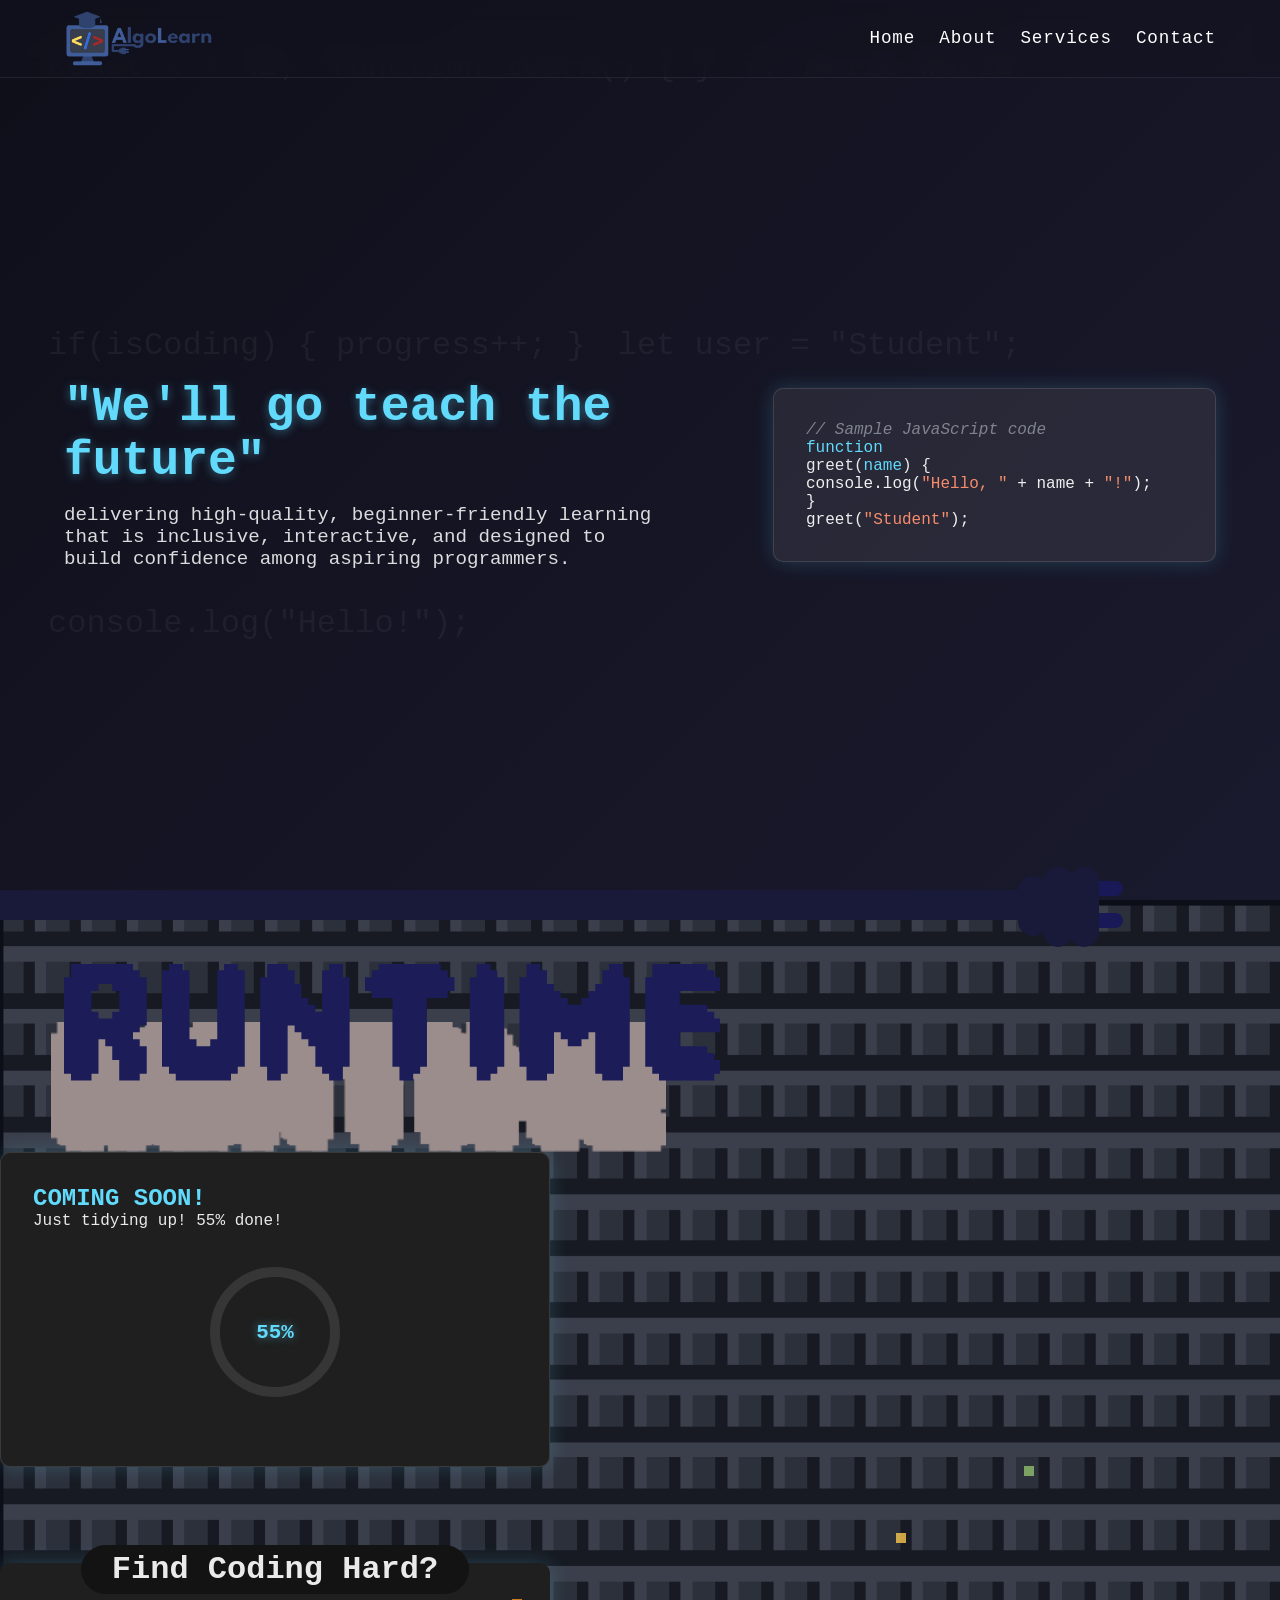
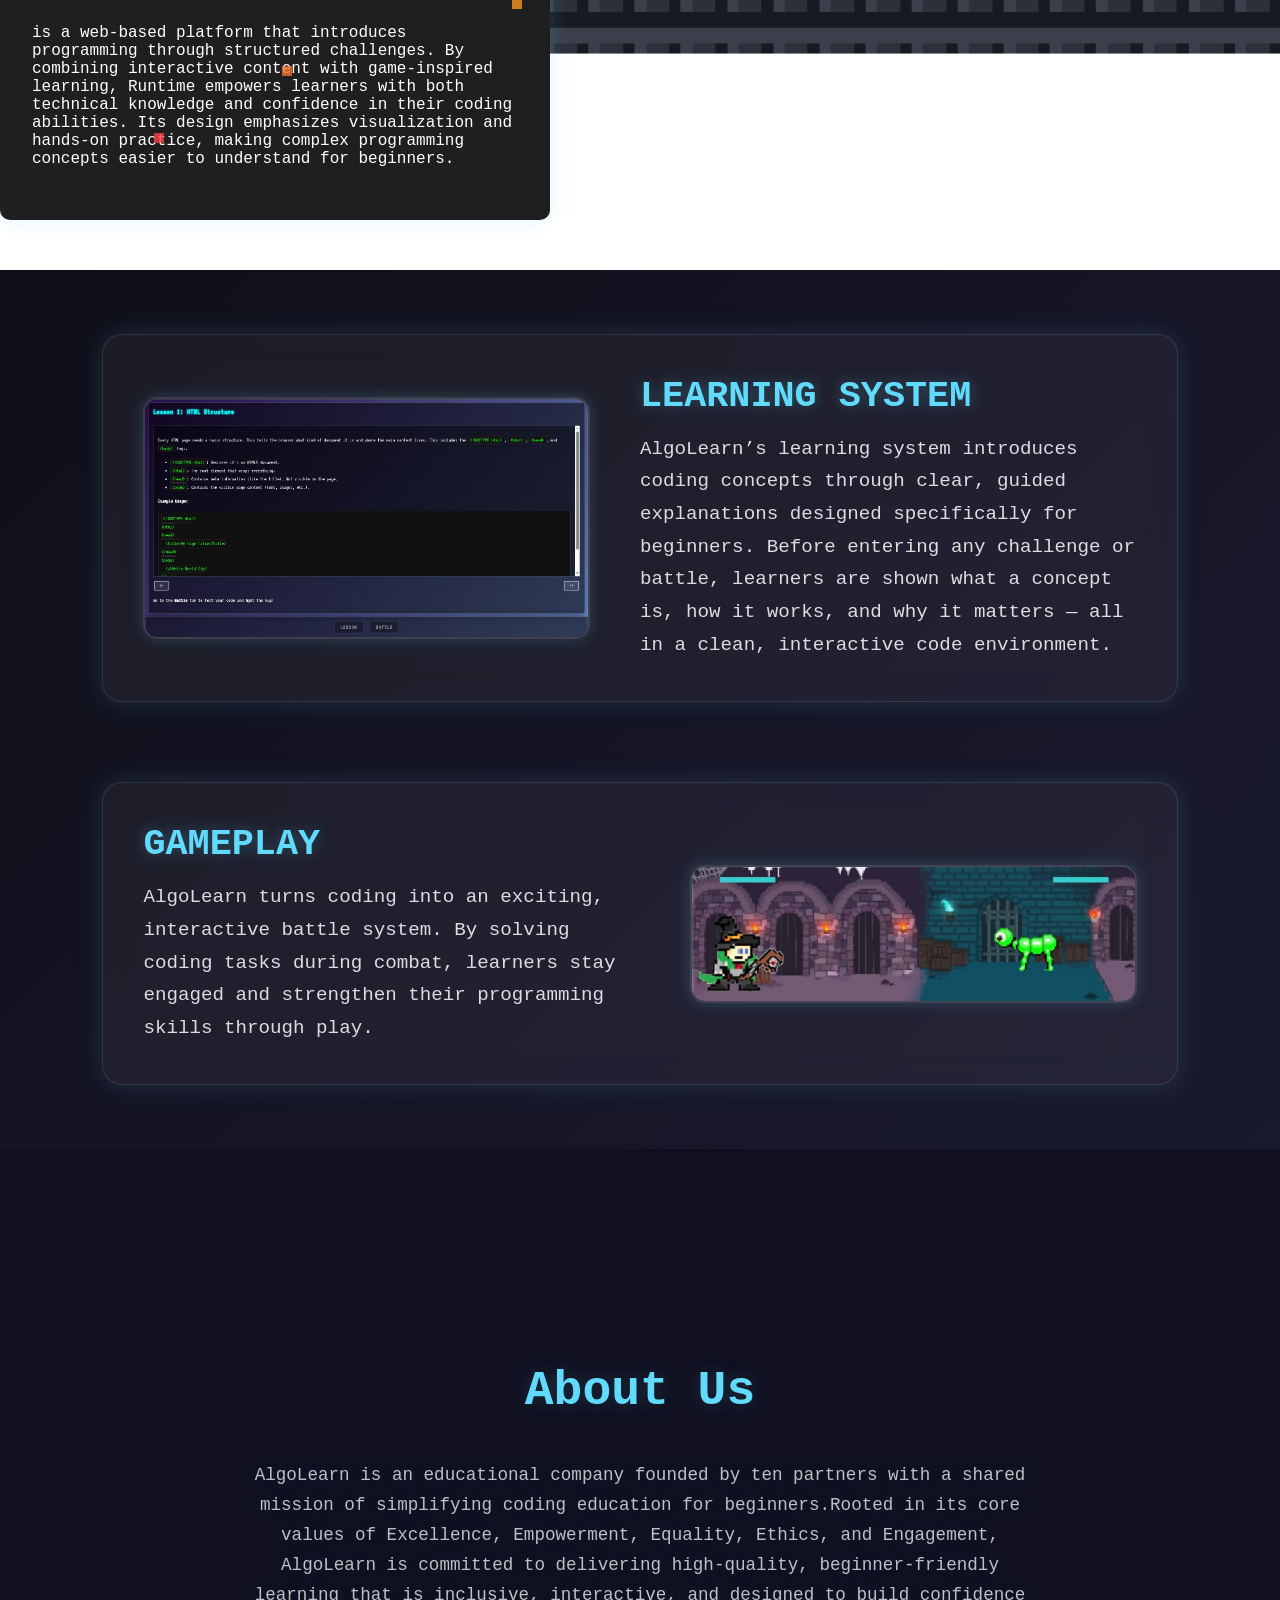
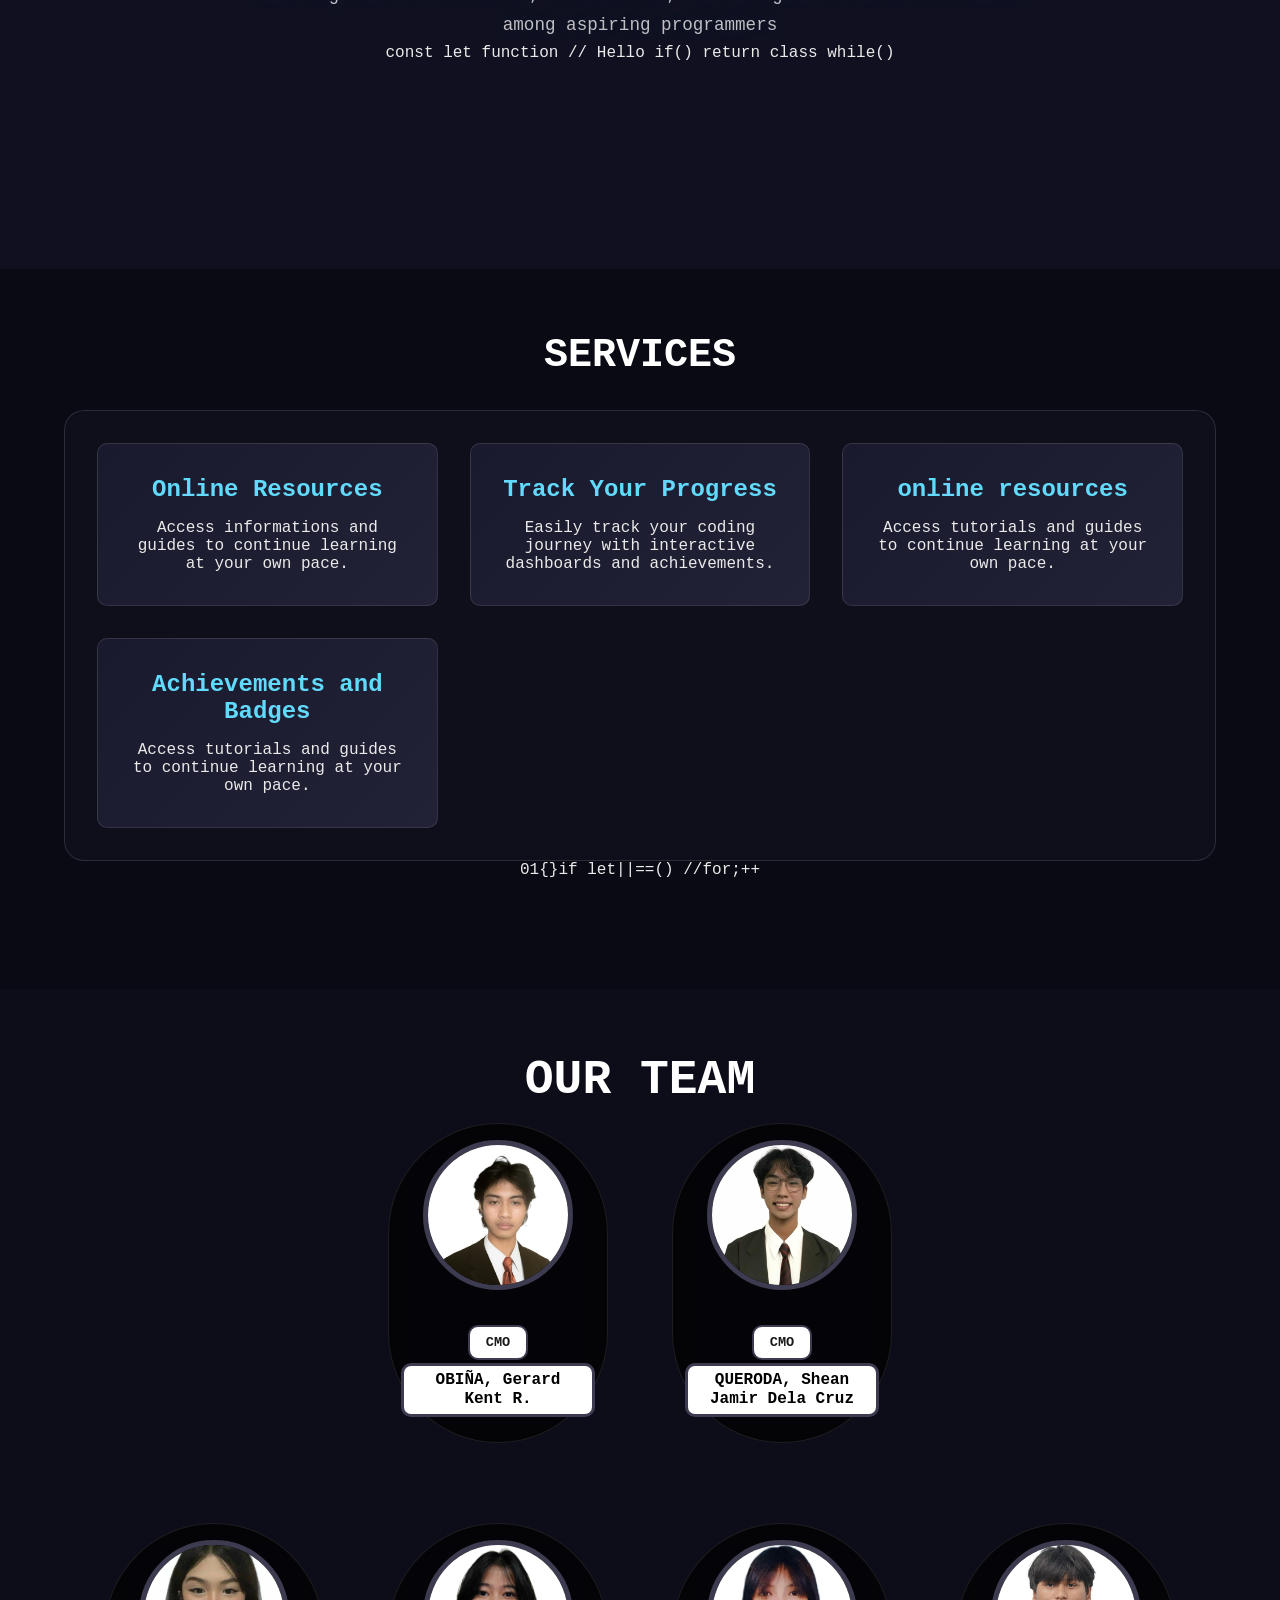
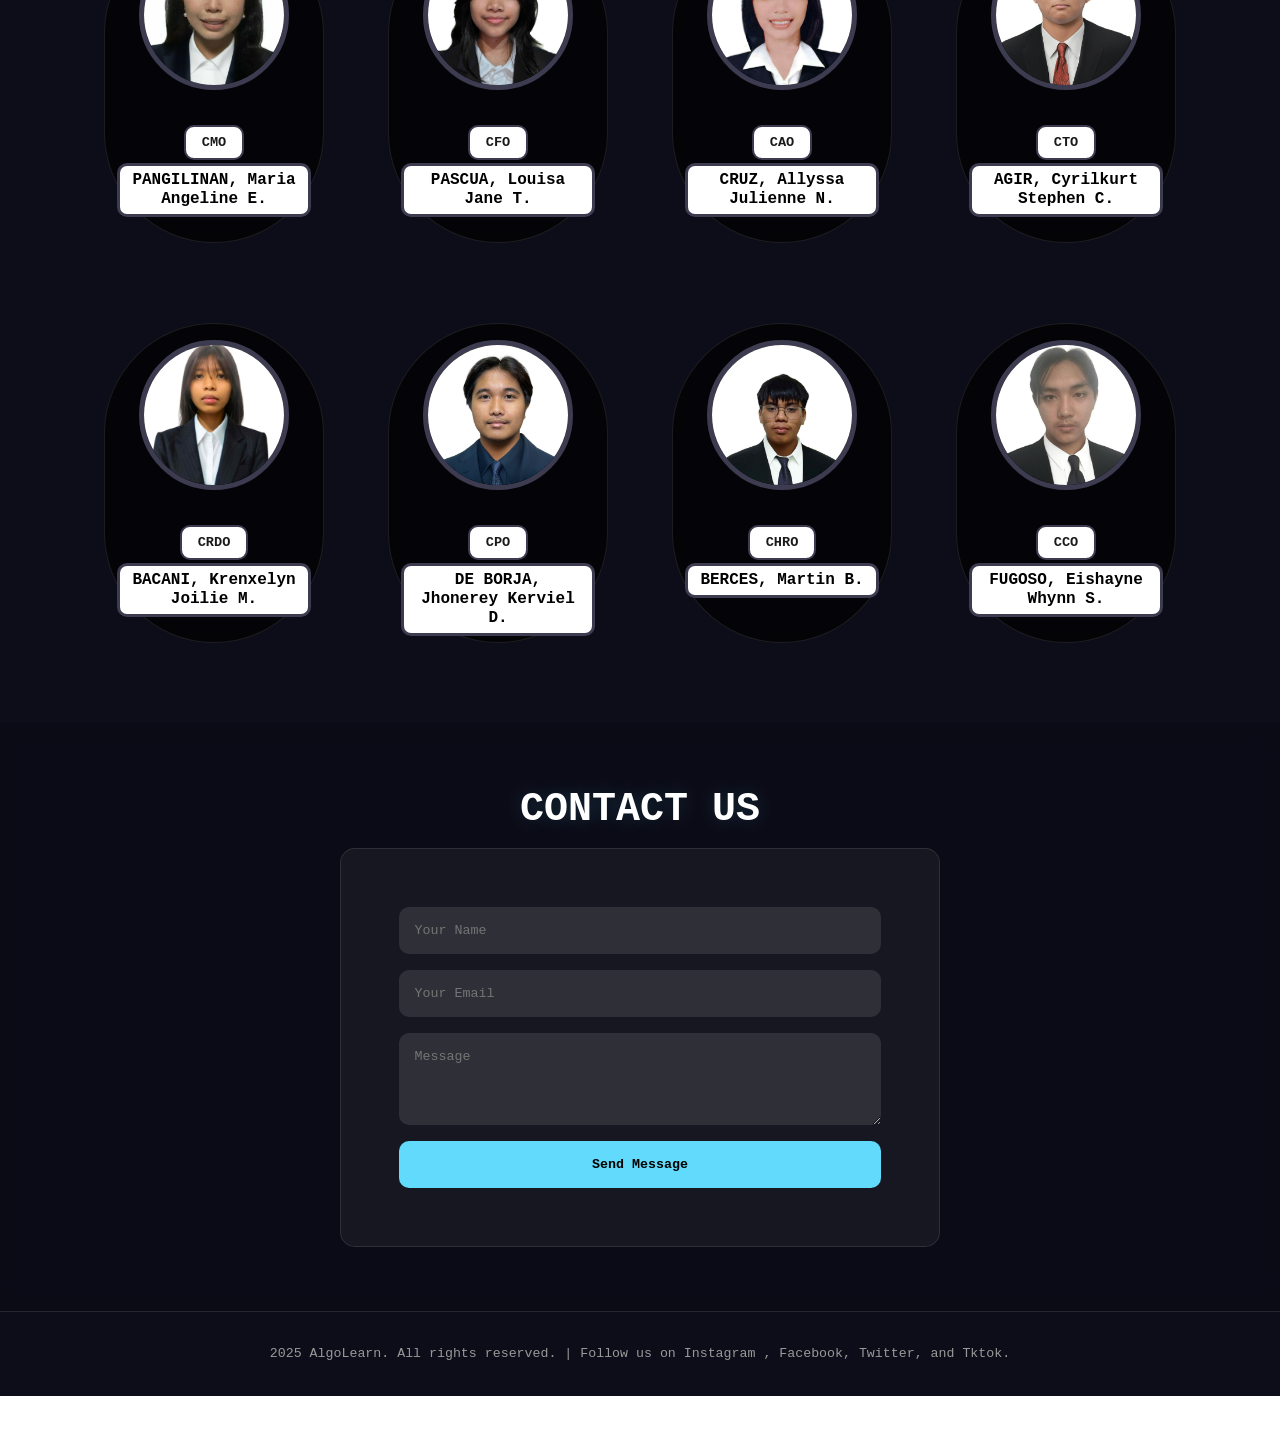
==== index.html @ 1d172016 "Rename Company.html to index.html" ====
<!DOCTYPE html>
<html lang="en">
<head>
    <meta name="viewport" content="width=device-width, initial-scale=1.0">
    <link rel="Stylesheet" href="Company.css">
    <title>Document</title>

    <style>
      
    </style>
</head>
<body>
    <!--TOP--->
<nav class="topprime">
    <img src="logo.jpg">
    <div class="nav-links">
        <a href="#home" class="btn">Home</a>
        <a href="#about" class="btn">About</a>
        <a href="#services" class="btn">Services</a>
        <a href="#contact" class="btn">Contact</a>
    </div>
</nav>


    <!--PRIME--->
    <div class="Primary">
         <div class="LeftPrime">
        <h1>"We'll go teach the future"</h1>
        <p>delivering high-quality, beginner-friendly learning that is inclusive, interactive, and designed to build confidence among aspiring programmers.</p>
        </div>
    
    <div class="RightPrime">
        <span class="line comment">// Sample JavaScript code</span>
        <span class="line keyword">function</span> greet(<span class="keyword">name</span>) &#123;
        </span><span class="line">  console.log(<span class="string">"Hello, "</span> + name + <span class="string">"!"</span>);</span>
        <span class="line">&#125;</span>
        <span class="line">greet(<span class="string">"Student"</span>);</span>
    </div>
</div>

<!--BG DESIGN 2-->
<div class="charger">
    <div class="spike1"></div>
    <div class="spike2"></div>

    <div class="bubs1"></div>
    <div class="bubs2"></div>
    <div class="bubs3"></div>

    <Div class="lines"></Div>
</div>

<!--Runtime-->
<Div class="runtime">
  <div class="runtimelogo">
 <img src="Runtime.png"></div>
  <img class="shadow" src="Runtimebg.png">
<div class="Yapunderlog">
  <h2>COMING SOON!</h2>
  <p>Just tidying up! 55% done! </p>

  <div class="progress-circle" data-progress="55">
  <svg>
    <circle cx="70" cy="70" r="60"></circle>
    <circle cx="70" cy="70" r="60"></circle>
  </svg>
  <div class="progress-text">
    55%
  </div>
</div>
</div>



<div class="YAPrightlogo">
  <h1>Find Coding Hard?</h1>
<p>is a web-based platform that introduces programming through structured challenges. 
  By combining interactive content with game-inspired learning, Runtime empowers learners with both
   technical knowledge and confidence in their coding abilities. Its design emphasizes visualization 
   and hands-on practice, making complex programming concepts easier to understand for beginners.</p>

  <p></p>
</div>


<!--Bg-->
<div class="bgruntime">

  <div class="confetti"></div>
  <div class="confetti"></div>
<div class="confetti"></div>
<div class="confetti"></div>
<div class="confetti"></div>

</div>

</Div>
<!-- Runtime2ndrun -->
<section class="runtime2">

    <!-- Block 1 -->
    <div class="runtime-block">
        <img class="runtime-img" src="explain.jpg" alt="Explain Image">

        <div class="runtime-text">
            <h2>LEARNING SYSTEM</h2>
            <p>
             AlgoLearn’s learning system introduces coding concepts through clear,
              guided explanations designed specifically for beginners.
Before entering any challenge or battle, learners are shown what a concept is, how it works,
 and why it matters — all in a clean, interactive code environment.
            </p>
        </div>
    </div>

    <!-- Block 2 -->
    <div class="runtime-block reverse">
        <img class="runtime-img" src="gameplay.png" alt="Gameplay">

        <div class="runtime-text">
            <h2>GAMEPLAY</h2>
            <p>
            AlgoLearn turns coding into an exciting, interactive battle system.
                By solving coding tasks during combat, learners stay engaged and strengthen their
                 programming skills through play.
            </p>
        </div>
    </div>

</section>



<!--ABOUTUS--->
    <div id="about" class="Aboutus section">

<h2>About Us</h2>
<p>AlgoLearn is an educational company founded by ten partners with a shared mission of
 simplifying coding education for beginners.Rooted in its core values of Excellence,
  Empowerment, Equality, Ethics, and Engagement, AlgoLearn is committed to delivering high-quality, beginner-friendly learning that is inclusive, interactive, and designed to build confidence among aspiring programmers</p>

<div class="codeParticles">
  <span>const</span>
  <span>let</span>
  <span>function</span>
  <span>// Hello</span>
  <span>if()</span>
  <span>return</span>
  <span>class</span>
  <span>while()</span>
</div>
</div>


<!----->
<div class="bg">
    <div class="Primebg">
        <span>const x = 42;</span>
        <span>function learn() &#123; &#125;</span>
        <span>// Hello World</span>
        <span>if(isCoding) &#123; progress++; &#125;</span>
        <span>let user = "Student";</span>
        <span>console.log("Hello!");</span>
    </div>
    </div>


  
<!--SERVICE--->


<div id="services" class="SS section">
<h1 class="servtitle">SERVICES</h1>
    <div class="Service">
<div class="Servicecard">
<h2>Online Resources</h2>
<p>Access informations and guides to continue learning at your own pace.</p>
 </div>

<div class="Servicecard">
<h2>Track Your Progress</h2>
<p>Easily track your coding journey with interactive dashboards and achievements.</p>
 </div>

<div class="Servicecard">
<h2>online resources</h2>
<p>Access tutorials and guides to continue learning at your own pace.</p>
 </div>

<div class="Servicecard">
<h2>Achievements and Badges</h2>
<p>Access tutorials and guides to continue learning at your own pace.</p>
 </div>
</div>

<div class="codeRain">
  <span>0</span><span>1</span><span>{}</span><span>if</span>
  <span>let</span><span>||</span><span>==</span><span>()</span>
  <span>//</span><span>for</span><span>;</span><span>++</span>
</div>



</div>

<div id="team" class="teams section">
  <h2>OUR TEAM</h2>

  <div class="allaround">

    <div class="topsec">
      <div class="card">
        <h4>OBIÑA, Gerard Kent R.</h4>
        <img src="Gerard.jpg" />
        <div class="bottom-section tooltip-trigger" data-fullname="Chief Management Officer">CMO</div>
      </div>

      <div class="card">
        <h4>QUERODA, Shean Jamir Dela Cruz</h4>
        <img src="Jamir.jpg" />
        <div class="bottom-section tooltip-trigger" data-fullname="Chief Management Officer">CMO</div>
      </div>
    </div>

    <div class="Coreex">
      <div class="card">
        <h4>PANGILINAN, Maria Angeline E.</h4>
        <img src="AJ.jpg" />
        <div class="bottom-section tooltip-trigger" data-fullname="Chief Marketing Officer">CMO</div>
      </div>

      <div class="card">
        <h4>PASCUA, Louisa Jane T.</h4>
        <img src="Pascua.jpg" />
        <div class="bottom-section tooltip-trigger" data-fullname="Chief Financial Officer">CFO</div>
      </div>

      <div class="card">
        <h4>CRUZ, Allyssa Julienne N.</h4>
        <img src="Allyssa.jpg" />
        <div class="bottom-section tooltip-trigger" data-fullname="Chief Academic Officer">CAO</div>
      </div>

      <div class="card">
        <h4>AGIR, Cyrilkurt Stephen C.</h4>
        <img src="Agir.jpg"/>
        <div class="bottom-section tooltip-trigger" data-fullname="Chief Technology Officer">CTO</div>
      </div>
    </div>

    <div class="supportexec">
      <div class="card">
        <h4>BACANI, Krenxelyn Joilie M.</h4>
        <img src="Bacani.jpg" />
        <div class="bottom-section tooltip-trigger" data-fullname="Chief Research & Development Officer">CRDO</div>
      </div>

      <div class="card">
        <h4>DE BORJA, Jhonerey Kerviel D.</h4>
        <img src="Deborja.jpg" />
        <div class="bottom-section tooltip-trigger" data-fullname="Chief Partnership Officer">CPO</div>
      </div>

      <div class="card">
        <h4>BERCES, Martin B.</h4>
        <img src="Martin.jpg"  />
        <div class="bottom-section tooltip-trigger" data-fullname="Chief Human Resources Officer">CHRO</div>
      </div>

      <div class="card">
        <h4>FUGOSO, Eishayne Whynn S.</h4>
        <img src="Fugoso.jpg" />
        <div class="bottom-section tooltip-trigger" data-fullname="Chief Communications Officer">CCO</div>
      </div>
    </div>

  </div>
  <div class="circuitBg"></div>
</div>



<div class="charger2">
    <div class="spike1-2"></div>
    <div class="spike2-2"></div>

    <div class="bubs1-2"></div>
    <div class="bubs2-2"></div>
    <div class="bubs3-2"></div>

    <div class="lines-2"></div>
</div>


<!--COntact--->
<div id="contact" class="kontakt section">
<h2>CONTACT US</h2>
<form>
<input type="text" placeholder="Your Name" required>
<input type="email" placeholder="Your Email" required>
<textarea rows="4" placeholder="Message" required></textarea>
<button type="submit">Send Message</button>
</form>
</div>

<script>


const charger1 = document.querySelector('.charger');
const observer = new IntersectionObserver((entries) => {
    entries.forEach(entry => {
        if(entry.isIntersecting){
            entry.target.classList.add('animate');
            observer.unobserve(entry.target); 
        }
    });
}, { threshold: 0.5 }); 

observer.observe(charger1);



const charger2 = document.querySelector('.charger2');
const observer2 = new IntersectionObserver((entries) => {
    entries.forEach(entry => {
        if(entry.isIntersecting){
            entry.target.classList.add('animate');
            observer2.unobserve(entry.target);
        }
    });
}, { threshold: 0.5 });

observer2.observe(charger2);

const sections = document.querySelectorAll('.section');

function checkSection() {
  const triggerBottom = window.innerHeight * 0.85;

  sections.forEach(section => {
    const sectionTop = section.getBoundingClientRect().top;

    if(sectionTop < triggerBottom) {
      section.classList.add('active'); // Play animation
    }
  });
}

window.addEventListener('scroll', checkSection);
checkSection();


document.querySelectorAll('.btn').forEach(button => {
  button.addEventListener('click', function(e) {
    e.preventDefault(); // stoping the thing normal link jump 
    const targetId = this.getAttribute('href');
    const targetSection = document.querySelector(targetId);
    if (targetSection) {
      targetSection.scrollIntoView({
        behavior: 'smooth',
        block: 'start'
      });
    }
  });
});

// --- Tooltip Logic for Team Roles ---

// 1. Create the tooltip element and inject it into the page
const roleTooltip = document.createElement('div');
roleTooltip.id = 'role-tooltip';
document.body.appendChild(roleTooltip);

// 2. Style the tooltip (done in JS so you don't have to edit the CSS file)
Object.assign(roleTooltip.style, {
  position: 'fixed',
  background: 'rgba(18, 18, 31, 0.95)',
  color: '#61dafb',
  padding: '8px 15px',
  borderRadius: '8px',
  fontSize: '0.9rem',
  fontWeight: 'bold',
  fontFamily: "'Fira Code', monospace",
  border: '1px solid #61dafb',
  boxShadow: '0 4px 15px rgba(97,218,251,0.3)',
  pointerEvents: 'none', // Prevents the tooltip from blocking mouse events
  zIndex: '10000',
  display: 'none',
  whiteSpace: 'nowrap'
});

// 3. Add hover events to the role tags
const triggers = document.querySelectorAll('.tooltip-trigger');

triggers.forEach(tag => {
  tag.addEventListener('mouseenter', function(e) {
    const fullName = this.getAttribute('data-fullname');
    if (fullName) {
      roleTooltip.textContent = fullName;
      roleTooltip.style.display = 'block';
    }
  });

  tag.addEventListener('mousemove', function(e) {
    // Offset the tooltip by 15px so the cursor doesn't cover it
    roleTooltip.style.left = (e.clientX + 15) + 'px';
    roleTooltip.style.top = (e.clientY + 15) + 'px';
  });

  tag.addEventListener('mouseleave', function() {
    roleTooltip.style.display = 'none';
  });
  
  // Optional: Add a pointer cursor to indicate it's interactive
  tag.style.cursor = 'help';
});
</script>



<footer class="foot">
 <h5>2025 AlgoLearn. All rights reserved. | Follow us on Instagram , Facebook, Twitter, and Tktok.</h5>
</footer>

</body>
</html>
---- Company.css ----
body {
  background: radial-gradient(circle at top left, #0a0a14, #050510 80%);
  font-family: 'Inter', 'Segoe UI', sans-serif;
  color: #eaeaea;
  overflow-x: hidden;
}

html {
  scroll-behavior: smooth;
}

* {
  margin: 0;
  padding: 0;
  box-sizing: border-box;
  font-family: 'Fira Code', monospace;
}

/* top beginning */
.topprime {
  display: flex;
  justify-content: space-between;  
  align-items: center;           
  background: rgba(18, 18, 31, 0.5);
  backdrop-filter: blur(10px);
  border-bottom: 1px solid rgba(255, 255, 255, 0.08);
  padding: 10px 5%;    
  position: fixed;            
  width: 100%;
  top: 0;
  left: 0;
  z-index: 100;
}

.topprime img {
  max-width: 150px;
  height: auto;
}

.nav-links {
  display: flex;
  gap: 1.5rem;
}

.btn {
  display: flex;
  cursor: pointer;
  font-weight: 500;
  letter-spacing: 0.05em;
  transition: color 0.3s ease, transform 0.3s ease;
  color: white;
  font-size: 1.1rem;
  text-decoration: none;
}

.btn:hover {
  color: #61dafb;
  transform: translateY(-2px);
}

/* Primary Section */
.Primary {
  min-height: 100vh;
  display: flex;
  align-items: center;  
  justify-content: space-between;
  padding: 100px 5% 50px; /* Adjusted padding to account for fixed navbar */
  background: linear-gradient(135deg, #0f0f1a 0%, #1a1a2e 100%);
  overflow: hidden;
  flex-wrap: wrap;
  gap: 2rem;    
}
  
.Primary h1 {
  font-size: 3rem;
  color: #61dafb;
  margin-bottom: 1rem;
  text-shadow: 0 2px 10px rgba(97,218,251,0.4);
}

.Primary p {
  font-size: 1.3rem;
  margin-bottom: 0;
}

.LeftPrime {
  flex: 1 1 300px;            
  max-width: 900px;            
}

.LeftPrime p {
  font-size: 1.2rem;
  color: rgba(255, 255, 255, 0.85);
  max-width: 600px;
}

.RightPrime {
  flex: 1;                    
  min-width: 300px;           
  background: rgba(255, 255, 255, 0.08);
  border: 1px solid rgba(255, 255, 255, 0.12);
  border-radius: 10px;
  padding: 2rem;
  font-size: 1rem;
  overflow-x: auto;
  box-shadow: 0 0 20px rgba(97,218,251,0.2);
}

.RightPrime .line { display: block; color: #f0f0f0; }
.RightPrime .keyword { color: #61dafb; }
.RightPrime .string { color: #f78c6c; }
.RightPrime .comment { color: #7f848e; font-style: italic; }

/* Decoratives / Chargers */
.charger { position: relative; left: -100%; transition: left 1s ease-out; z-index: 10; }
.charger.animate { left: 0; }
.spike1 { position: absolute; width: 35px; height: 15px; border-radius: 25px; border: solid rgb(25, 25, 88); margin-left: 85%; margin-top: -1.5%; background-color: rgb(25, 25, 88); }
.spike2 { position: absolute; width: 35px; height: 15px; border-radius: 25px; border: solid rgb(25, 25, 88); background-color: rgb(25, 25, 88); margin-left: 85%; margin-top: 1%; }
.bubs1 { position: absolute; width: 30px; height: 80px; border-radius: 25px; border: solid rgb(25, 25, 58); background-color: rgb(25, 25, 58); margin-left: 83.5%; margin-top: -2.59%; }
.bubs2 { position: absolute; width: 30px; height: 80px; border-radius: 25px; border: solid rgb(25, 25, 58); background-color: rgb(25, 25, 58); margin-left: 81.5%; margin-top: -2.59%; }
.bubs3 { position: absolute; width: 30px; height: 60px; border-radius: 25px; border: solid rgb(25, 25, 58); background-color: rgb(25, 25, 58); margin-left: 79.5%; margin-top: -1.89%; }
.lines { position: absolute; width: 82%; height: 30px; border-radius: 25px; border: solid rgb(25, 25, 58); background-color: rgb(25, 25, 58); margin-left: -1.5%; margin-top: -0.8%; }

/* Runtime Section */
.runtime {
  position: relative;
  background-color: rgb(78, 78, 78);
  min-height: auto;
  padding-bottom: 50px;
  background-image: url("background.png");
  background-size: cover;     
  background-repeat: no-repeat;
  display: flex;
  flex-direction: column;
}

.runtimelogo {
  position: relative;
  padding-top: 5%;
  margin-left: 5%;
  z-index: 1000;
}

.shadow {
  position: relative;
  margin-top: -5%;
  margin-left: 4%;
  width: 48%;
  max-width: 100%;
  z-index: 1;
}

.runtime-container {
  display: flex;
  flex-wrap: wrap;
  justify-content: space-between;
  padding: 0 5%;
  margin-top: -10%; /* Desktop overlap */
  z-index: 2;
  position: relative;
}

.Yapunderlog {
  flex: 1;                    
  max-width: 550px;    
  background: rgb(31, 31, 31);
  border: 1px solid rgba(255, 255, 255, 0.12);
  border-radius: 10px;
  padding: 2rem;
  font-size: 1rem;
  box-shadow: 0 0 20px rgba(97,218,251,0.2);
  margin-bottom: 2rem;
}

.Yapunderlog h2 { color: #61dafb; }

.YAPrightlogo {
  flex: 1;                    
  max-width: 550px;    
  background: rgb(31, 31, 31);
  padding: 2rem;
  font-size: 1rem;
  box-shadow: 0 0 20px rgba(97,218,251,0.2);
  border-radius: 10px;
  margin-top: 5%;
}

.YAPrightlogo h1 {
  position: relative;
  top: -50px;
  width: 80%;
  margin: 0 auto;
  text-align: center;
  border: solid 1px rgb(19, 19, 19);
  border-radius: 25px;
  background: rgb(19, 19, 19);
  padding: 5px;
}

.YAPrightlogo p { position: relative; top: -20px; color: rgb(255, 255, 255); }

/* Progress Circle */
.progress-circle { position: relative; width: 140px; height: 140px; margin: 2rem auto; }
.progress-circle svg { transform: rotate(-90deg); width: 100%; height: 100%; }
.progress-circle circle { width: 100%; height: 100%; fill: none; stroke-width: 10; stroke-linecap: round; }
.progress-circle circle:first-child { stroke: rgba(255, 255, 255, 0.1); }
.progress-circle circle:last-child { stroke: #61dafb; stroke-dasharray: 377; stroke-dashoffset: 377; transition: stroke-dashoffset 1.5s ease; }
.progress-circle .progress-text { position: absolute; top: 50%; left: 50%; transform: translate(-50%, -50%); color: #61dafb; font-size: 1.3rem; font-weight: bold; text-shadow: 0 0 10px rgba(97,218,251,0.5); }

/* Confetti */
.confetti { position:relative; margin-top: -6%; width: 10px; height: 10px; background-color: red; top: -10px; animation: fall 5s linear infinite; opacity: 0.8; }
.confetti:nth-child(1) { left: 12%; background: #f94144; animation-duration: 8s; }
.confetti:nth-child(2) { left: 22%; background: #f3722c; animation-duration: 15s; }
.confetti:nth-child(3) { left: 40%; background: #f8961e; animation-duration: 20s; }
.confetti:nth-child(4) { left: 70%; background: #f9c74f; animation-duration: 10s; }
.confetti:nth-child(5) { left: 80%; background: #90be6d; animation-duration: 4.5s; }
@keyframes fall { 0% { transform: translateY(-10px) rotate(0deg); } 100% { transform: translateY(110vh) rotate(360deg); } }

/* Runtime 2 Section */
.runtime2 { width: 100%; padding: 5% 8%; background: linear-gradient(135deg, #0f0f1a, #1a1a2e); display: flex; flex-direction: column; gap: 5rem; position: relative; overflow: hidden; }
.runtime-block { display: flex; align-items: center; justify-content: space-between; gap: 3rem; padding: 2.5rem; border-radius: 20px; background: rgba(255,255,255,0.05); border: 1px solid rgba(255,255,255,0.1); box-shadow: 0 0 25px rgba(97,218,251,0.15); backdrop-filter: blur(15px); }
.runtime-block.reverse { flex-direction: row-reverse; }
.runtime-img { width: 45%; max-width: 525px; border-radius: 15px; border: 2px solid rgba(255,255,255,0.15); box-shadow: 0 0 15px rgba(97,218,251,0.2); object-fit: cover; }
.runtime-text { width: 50%; }
.runtime-text h2 { color: #61dafb; font-size: 2.3rem; margin-bottom: 1rem; text-shadow: 0 0 15px rgba(97,218,251,0.3); }
.runtime-text p { color: rgba(255,255,255,0.85); line-height: 1.7; font-size: 1.2rem; }

/* About Us */
.Aboutus { min-height: 80vh; background: #101020; display: flex; flex-direction: column; justify-content: center; align-items: center; line-height: 1.6; padding: 5%; text-align: center; position: relative;}
.Aboutus h2 { font-size: 3rem; color: #61dafb; margin-bottom: 2rem; text-shadow: 0 0 20px rgba(97,218,251,0.2); }
.Aboutus p { max-width: 800px; margin: 0 auto; font-size: 1.1rem; color: rgba(255, 255, 255, 0.733); line-height: 1.7; text-shadow: 0 0 20px rgba(97,218,251,0.2); z-index: 2; position: relative;}

/* Services */
.SS { min-height: 80vh; padding: 5% 5%; text-align: center; background: #0a0a14; position: relative;}
.servtitle { font-size: 2.5rem; margin-bottom: 2rem; color: #fff; text-align: center; }
.Service {
  display: grid;
  grid-template-columns: repeat(auto-fit, minmax(300px, 1fr)); /* Fluid grid layout */
  gap: 2rem;
  padding: 2rem;
  background: rgba(18, 18, 31, 0.7);
  backdrop-filter: blur(5px);
  border-radius: 20px;
  border: 1px solid rgba(255, 255, 255, 0.12);
}

.Servicecard {
  display: flex;
  flex-direction: column;
  text-align: center;
  padding: 2rem;
  border-radius: 10px;
  background: linear-gradient(135deg, #1a1a2e, #222236);
  border: 1px solid rgba(255, 255, 255, 0.1);
  transition: transform 0.3s ease, box-shadow 0.3s ease;
  width: 100%; /* Adapts to container */
}

.Servicecard:hover { transform: translateY(-5px); box-shadow: 0 8px 25px rgba(97,218,251,0.2); }
.Servicecard h2 { color: #61dafb; margin-bottom: 1rem; }

/* Teams */
.teams { font-size: 2rem; min-height: 100vh; padding: 5% 5%; text-align: center; background: rgba(18, 18, 31, 0.7); backdrop-filter: blur(5px); color: white; position: relative;}
.allaround { display: flex; flex-direction: column; align-items: center; gap: 3rem; position: relative; z-index: 2; }
.topsec, .Coreex, .supportexec { display: flex; justify-content: center; flex-wrap: wrap; gap: 2rem; }
.card { position: relative; width: 220px; height: 320px; border-radius: 250px; background: rgba(0, 0, 0, 0.7); backdrop-filter: blur(10px); margin: 1rem; display: flex; flex-direction: column; align-items: center; color: rgb(255, 255, 255); transition: transform 0.3s ease, box-shadow 0.3s ease; border: 1px solid rgba(255, 255, 255, 0.1); }
.card:hover { transform: translateY(-6px); box-shadow: 0 6px 20px rgba(97, 218, 251, 0.25); }
.card h4 { position: absolute; top: 75%; left: 0.75rem; right: 0.75rem; font-weight: bold; font-size: 1rem; line-height: 1.2; background: rgb(255, 255, 255); padding: 0.3rem 0.5rem; border-radius: 10px; text-align: center; color: black; border: solid 3px #3d3b50; }
.card img {
  width: 150px;           /* Set a fixed width */
  height: 150px;          /* Set the same fixed height to make it a square */
  object-fit: cover;      /* This prevents the image from stretching */
  border-radius: 50%;     /* This makes the square a circle */
  margin-top: 1rem;
  border: 5px solid #3d3b50; /* Optional: adds a solid border to match your theme */
}
.bottom-section { position: absolute; border: solid 2px rgb(0, 0, 0); border-radius: 10px; top: 63%; padding: 0.5rem 1rem; font-size: 0.85rem; color: rgba(0, 0, 0, 0.9); background: rgb(255, 255, 255); border-color: #3d3b50; font-weight: bold; }

/* Contact */
.kontakt { min-height: 60vh; padding: 5% 5%; text-align: center; background: rgba(18, 18, 31, 0.5); backdrop-filter: blur(15px); }
.kontakt h2 { font-size: 2.5rem; color: #ffffff; margin-bottom: 1rem; text-shadow: 0 0 20px rgba(97,218,251,0.2); }
.kontakt form { background: rgba(255, 255, 255, 0.05); border: 1px solid rgba(255, 255, 255, 0.1); padding: 5%; border-radius: 15px; max-width: 600px; margin: 0 auto; display: flex; flex-direction: column; gap: 1rem; }
.kontakt input, textarea { width: 100%; padding: 1rem; border-radius: 10px; border: none; outline: none; background: rgba(255,255,255,0.1); color: #fff; }
.kontakt button { background: #61dafb; border: none; padding: 1rem; border-radius: 10px; font-weight: 600; cursor: pointer; color: #000; transition: background 0.3s ease; }
.kontakt button:hover { background: #8eeeff; }

/* Backgrounds & Particles */
.Primebg { position: absolute; top: 0; left: 0; width: 100%; height: 100%; color: rgba(255,255,255,0.05); font-size: 2rem; pointer-events: none; z-index: 0; display: flex; flex-wrap: wrap; padding: 2rem; overflow: hidden;}
.Primebg span { margin: 1rem; animation: float 15s linear infinite; }
@keyframes float { 0% { transform: translateY(0px) rotate(0deg); } 50% { transform: translateY(-20px) rotate(10deg); } 100% { transform: translateY(0px) rotate(0deg); } }

/* Footer */
footer { background: rgba(18,18,31,0.7); backdrop-filter: blur(15px); color: #999; text-align: center; padding: 2rem; border-top: 1px solid rgba(255,255,255,0.1); }
footer h5 { font-weight: normal; line-height: 1.5; }

/* Animations classes */
.section { opacity: 0; transform: translateY(50px); transition: opacity 1s ease, transform 1s ease; }
.section.active { opacity: 1; transform: translateY(0); }


/* =========================================
   MOBILE RESPONSIVENESS (Media Queries) 
   ========================================= */

@media (max-width: 1000px) {
  /* Runtime Layout fix for mid-sized screens */
  .runtime-block { flex-direction: column; text-align: center; }
  .runtime-block.reverse { flex-direction: column; }
  .runtime-img { width: 90%; }
  .runtime-text { width: 95%; }
  
  .runtime-container { margin-top: 0; gap: 2rem; }
  .YAPrightlogo { margin-top: 0; }
}

@media (max-width: 768px) {
  /* Navbar */
  .topprime {
    flex-direction: column;
    padding: 15px;
    gap: 15px;
  }
  
  .topprime img { margin-bottom: 5px; }
  
  .nav-links {
    flex-wrap: wrap;
    justify-content: center;
    gap: 1rem;
  }
  
  .btn { font-size: 1rem; }

  /* Hero Section */
  .Primary { padding-top: 140px; text-align: center; }
  .Primary h1 { font-size: 2.2rem; }
  .LeftPrime p { margin: 0 auto; }
  
  /* Runtime Section - Fixing the broken alignments */
  .runtimelogo img { width: 80%; }
  .shadow { width: 80%; margin: 0 auto 20px; display: block; }
  
  .runtime-container {
    flex-direction: column;
    margin-top: 0;
  }
  
  .Yapunderlog, .YAPrightlogo {
    max-width: 100%;
    margin: 0 auto 2rem;
  }
  
  /* Headings Scaling */
  .Aboutus h2, .servtitle, .teams h2, .kontakt h2 { font-size: 2.2rem; }
  
  /* Hide purely decorative elements that overflow on mobile */
  .charger, .charger2, .lines, .lines-2 { display: none; }
}

@media (max-width: 480px) {
  /* Small phones */
  .Primary h1 { font-size: 1.8rem; }
  .Primary p { font-size: 1.1rem; }
  
  .runtime-text h2 { font-size: 1.8rem; }
  .runtime-text p { font-size: 1rem; }
  
  .Service { padding: 1rem; }
  .Servicecard { padding: 1.5rem; }
  
  .card { width: 100%; max-width: 250px; }
}
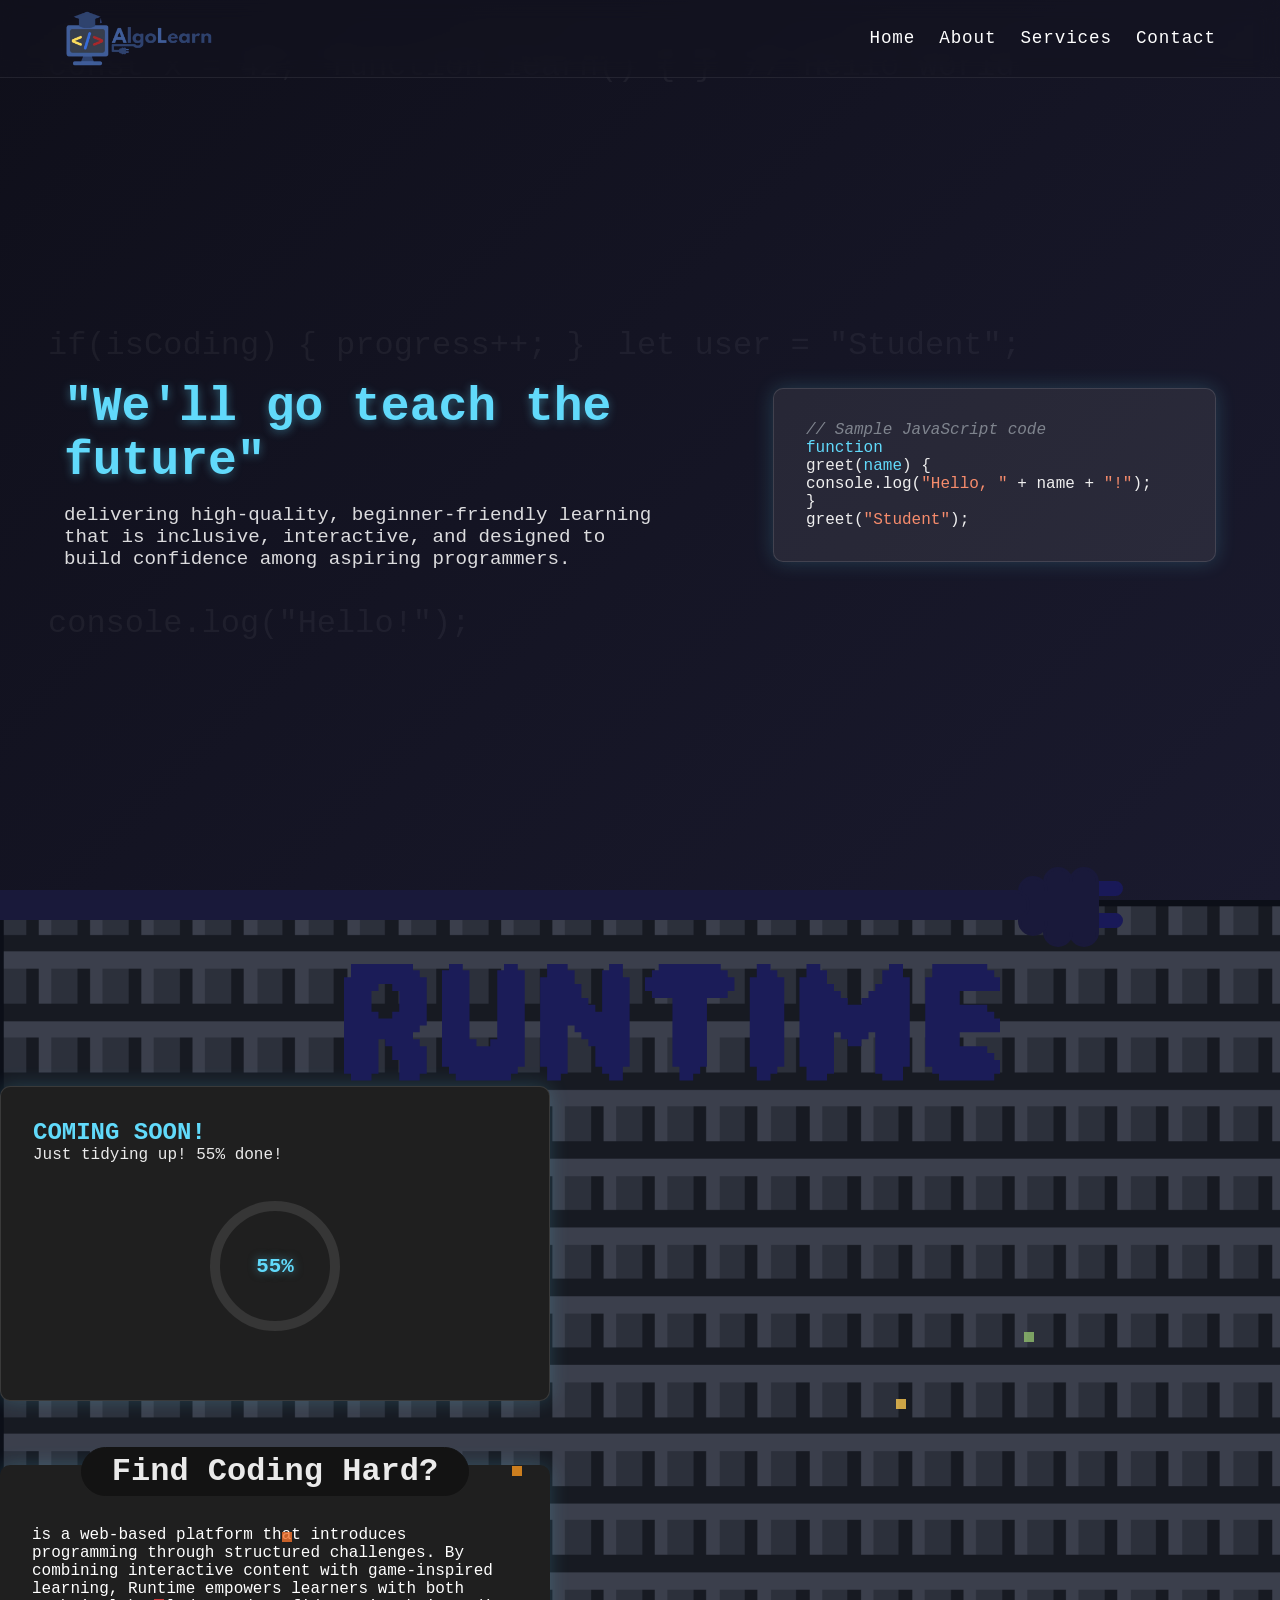
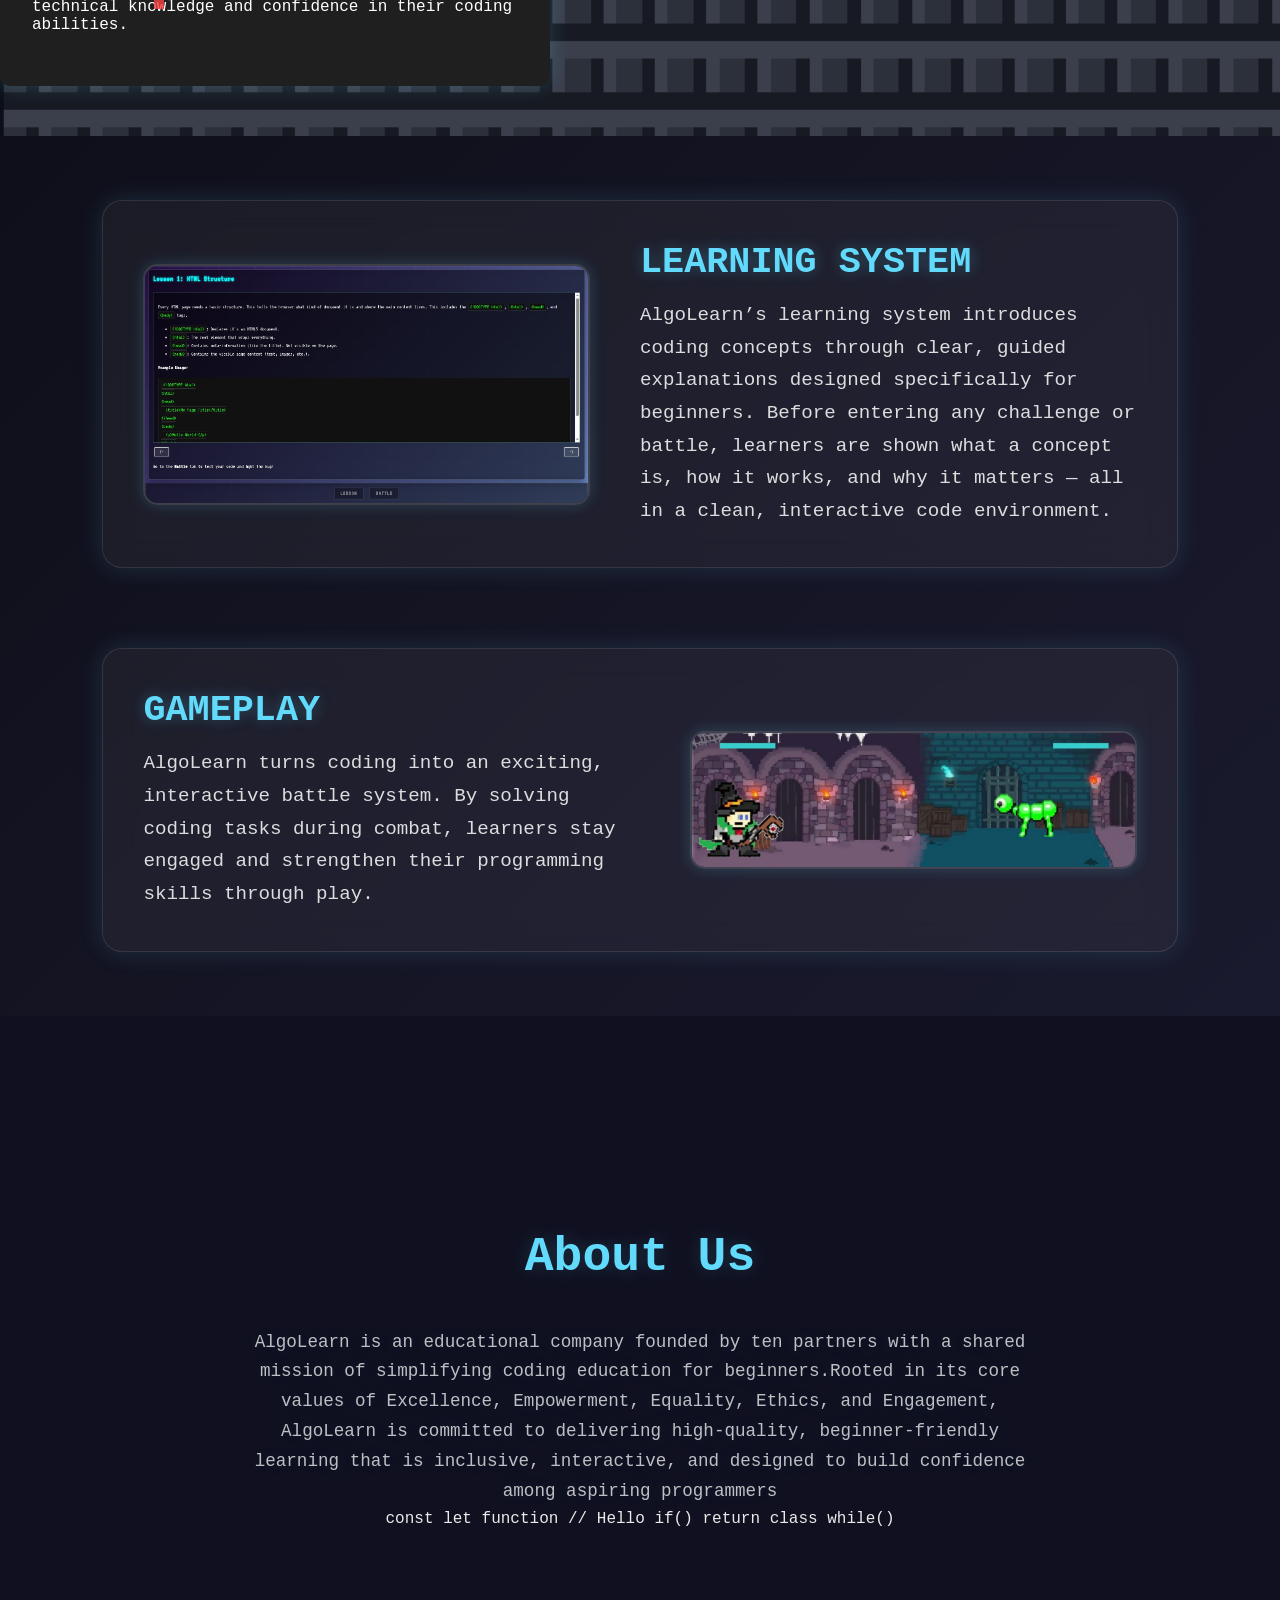
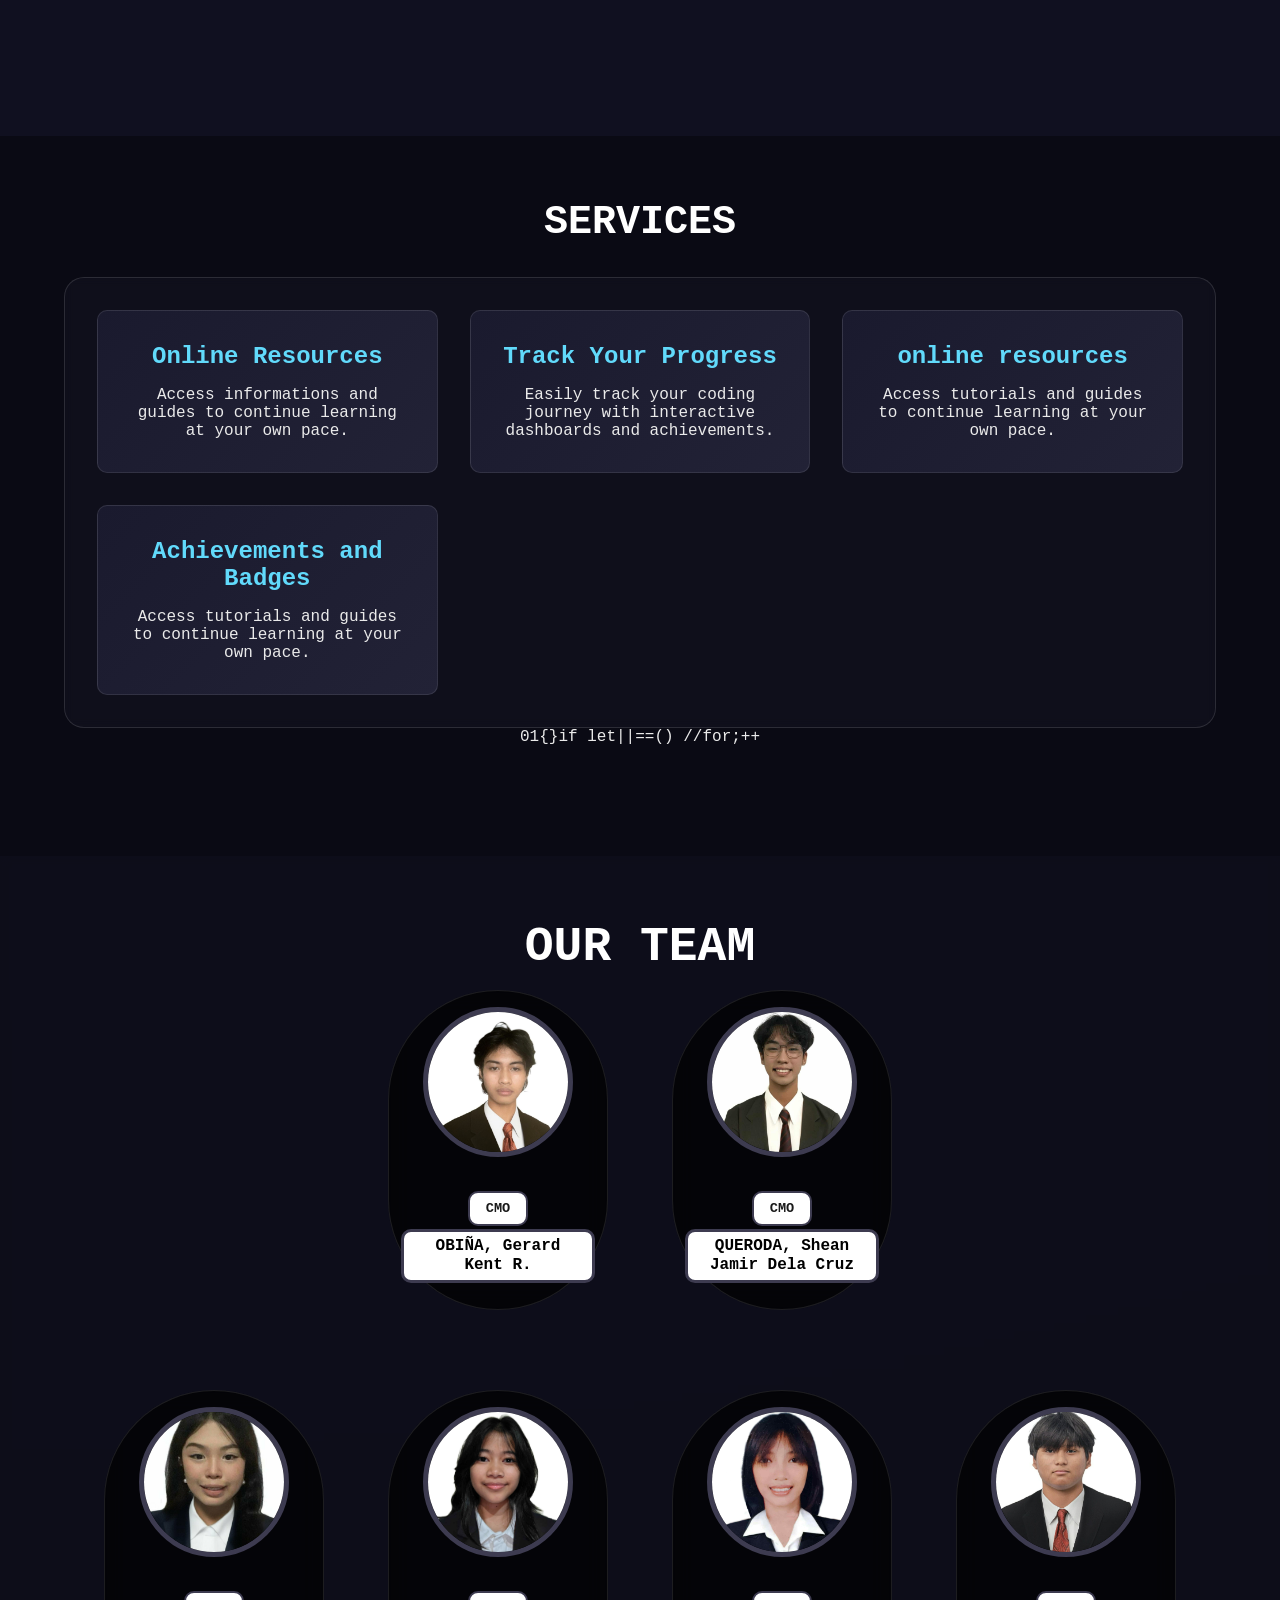
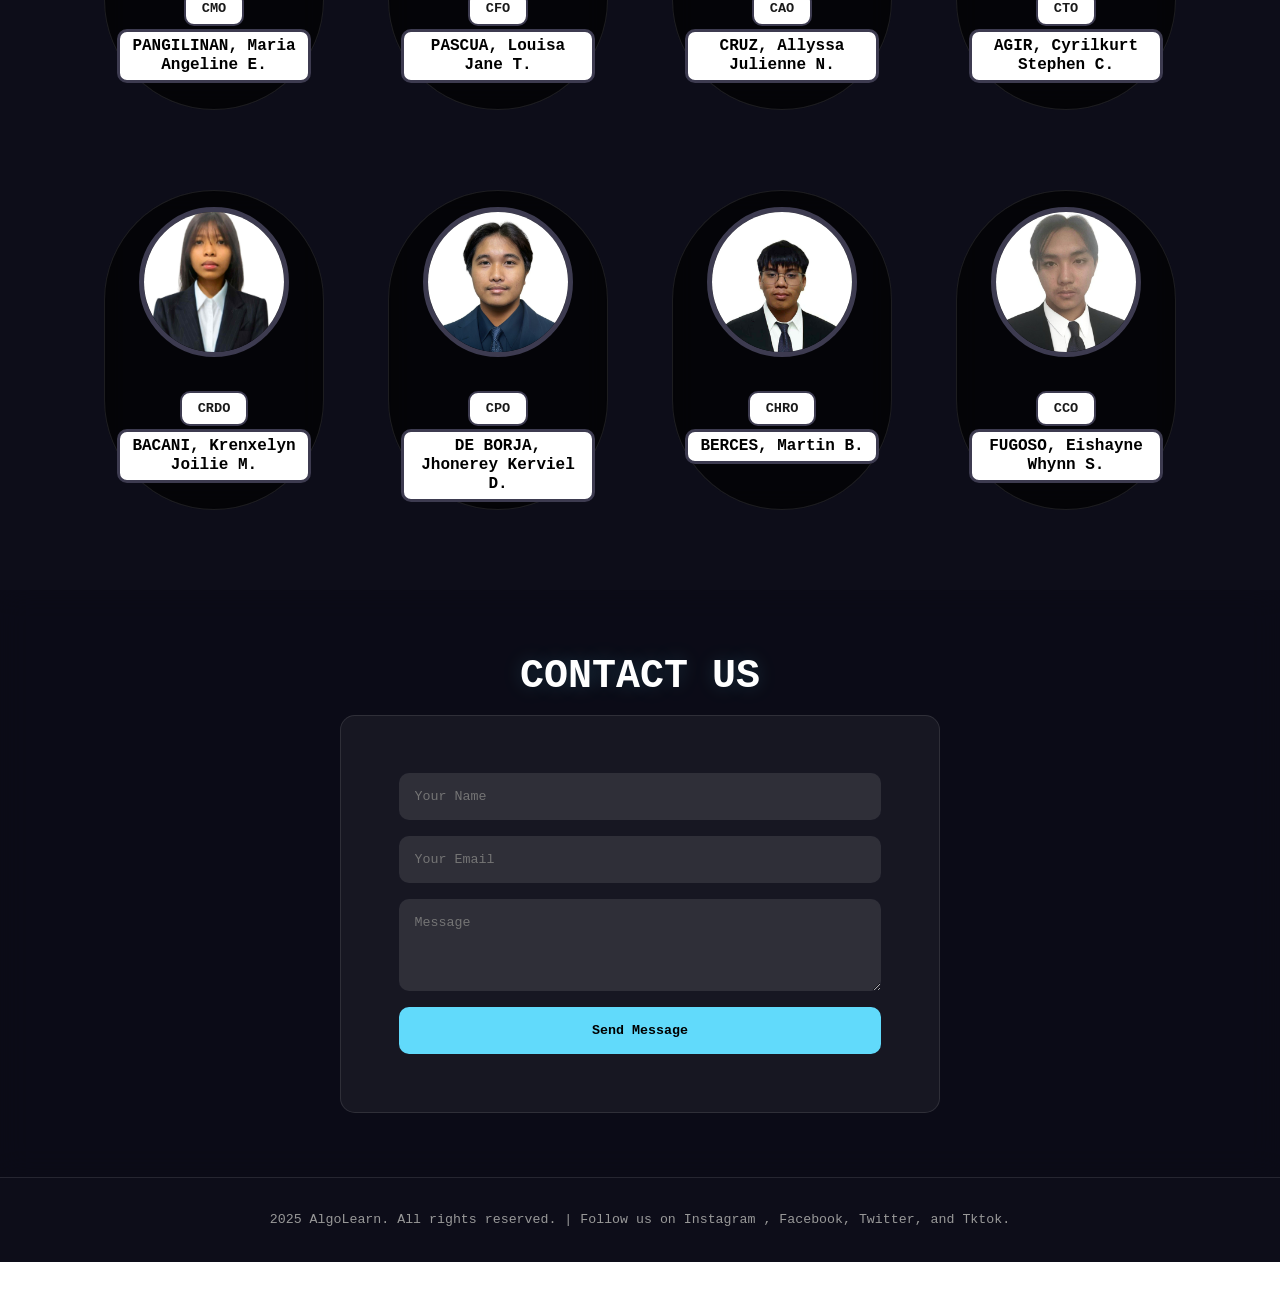
==== commit a4462691: "Fix HTML formatting and structure" ====
--- a/index.html
+++ b/index.html
@@ -1,45 +1,49 @@
 <!DOCTYPE html>
 <html lang="en">
+
 <head>
-    <meta name="viewport" content="width=device-width, initial-scale=1.0">
-    <link rel="Stylesheet" href="Company.css">
-    <title>Document</title>
-
-    <style>
-      
-    </style>
+  <meta name="viewport" content="width=device-width, initial-scale=1.0">
+  <link rel="Stylesheet" href="Company.css">
+  <title>Document</title>
+
+  <style>
+
+  </style>
 </head>
+
 <body>
-    <!--TOP--->
-<nav class="topprime">
+  <!--TOP--->
+  <nav class="topprime">
     <img src="logo.jpg">
     <div class="nav-links">
-        <a href="#home" class="btn">Home</a>
-        <a href="#about" class="btn">About</a>
-        <a href="#services" class="btn">Services</a>
-        <a href="#contact" class="btn">Contact</a>
-    </div>
-</nav>
-
-
-    <!--PRIME--->
-    <div class="Primary">
-         <div class="LeftPrime">
-        <h1>"We'll go teach the future"</h1>
-        <p>delivering high-quality, beginner-friendly learning that is inclusive, interactive, and designed to build confidence among aspiring programmers.</p>
-        </div>
-    
+      <a href="#home" class="btn">Home</a>
+      <a href="#about" class="btn">About</a>
+      <a href="#services" class="btn">Services</a>
+      <a href="#contact" class="btn">Contact</a>
+    </div>
+  </nav>
+
+
+  <!--PRIME--->
+  <div class="Primary">
+    <div class="LeftPrime">
+      <h1>"We'll go teach the future"</h1>
+      <p>delivering high-quality, beginner-friendly learning that is inclusive, interactive, and designed to build
+        confidence among aspiring programmers.</p>
+    </div>
+
     <div class="RightPrime">
-        <span class="line comment">// Sample JavaScript code</span>
-        <span class="line keyword">function</span> greet(<span class="keyword">name</span>) &#123;
-        </span><span class="line">  console.log(<span class="string">"Hello, "</span> + name + <span class="string">"!"</span>);</span>
-        <span class="line">&#125;</span>
-        <span class="line">greet(<span class="string">"Student"</span>);</span>
-    </div>
-</div>
-
-<!--BG DESIGN 2-->
-<div class="charger">
+      <span class="line comment">// Sample JavaScript code</span>
+      <span class="line keyword">function</span> greet(<span class="keyword">name</span>) &#123;
+      </span><span class="line"> console.log(<span class="string">"Hello, "</span> + name + <span
+          class="string">"!"</span>);</span>
+      <span class="line">&#125;</span>
+      <span class="line">greet(<span class="string">"Student"</span>);</span>
+    </div>
+  </div>
+
+  <!--BG DESIGN 2-->
+  <div class="charger">
     <div class="spike1"></div>
     <div class="spike2"></div>
 
@@ -48,239 +52,233 @@
     <div class="bubs3"></div>
 
     <Div class="lines"></Div>
-</div>
-
-<!--Runtime-->
-<Div class="runtime">
-  <div class="runtimelogo">
- <img src="Runtime.png"></div>
-  <img class="shadow" src="Runtimebg.png">
-<div class="Yapunderlog">
-  <h2>COMING SOON!</h2>
-  <p>Just tidying up! 55% done! </p>
-
-  <div class="progress-circle" data-progress="55">
-  <svg>
-    <circle cx="70" cy="70" r="60"></circle>
-    <circle cx="70" cy="70" r="60"></circle>
-  </svg>
-  <div class="progress-text">
-    55%
-  </div>
-</div>
-</div>
-
-
-
-<div class="YAPrightlogo">
-  <h1>Find Coding Hard?</h1>
-<p>is a web-based platform that introduces programming through structured challenges. 
-  By combining interactive content with game-inspired learning, Runtime empowers learners with both
-   technical knowledge and confidence in their coding abilities. Its design emphasizes visualization 
-   and hands-on practice, making complex programming concepts easier to understand for beginners.</p>
-
-  <p></p>
-</div>
-
-
-<!--Bg-->
-<div class="bgruntime">
-
-  <div class="confetti"></div>
-  <div class="confetti"></div>
-<div class="confetti"></div>
-<div class="confetti"></div>
-<div class="confetti"></div>
-
-</div>
-
-</Div>
-<!-- Runtime2ndrun -->
-<section class="runtime2">
+  </div>
+
+  <!--Runtime-->
+  <div class="runtime">
+    <div class="runtimelogo">
+      <img src="Runtime.png">
+    </div>
+
+  
+
+    <div class="runtime-content-wrapper">
+      <div class="Yapunderlog">
+        <h2>COMING SOON!</h2>
+        <p>Just tidying up! 55% done! </p>
+        <div class="progress-circle" data-progress="55">
+          <svg>
+            <circle cx="70" cy="70" r="60"></circle>
+            <circle cx="70" cy="70" r="60"></circle>
+          </svg>
+          <div class="progress-text">55%</div>
+        </div>
+      </div>
+
+      <div class="YAPrightlogo">
+        <h1>Find Coding Hard?</h1>
+        <p>is a web-based platform that introduces programming through structured challenges.
+          By combining interactive content with game-inspired learning, Runtime empowers learners with both
+          technical knowledge and confidence in their coding abilities.</p>
+      </div>
+    </div>
+
+    <div class="bgruntime">
+      <div class="confetti"></div>
+      <div class="confetti"></div>
+      <div class="confetti"></div>
+      <div class="confetti"></div>
+      <div class="confetti"></div>
+    </div>
+  </div>
+  <!-- Runtime2ndrun -->
+  <section class="runtime2">
 
     <!-- Block 1 -->
     <div class="runtime-block">
-        <img class="runtime-img" src="explain.jpg" alt="Explain Image">
-
-        <div class="runtime-text">
-            <h2>LEARNING SYSTEM</h2>
-            <p>
-             AlgoLearn’s learning system introduces coding concepts through clear,
-              guided explanations designed specifically for beginners.
-Before entering any challenge or battle, learners are shown what a concept is, how it works,
- and why it matters — all in a clean, interactive code environment.
-            </p>
-        </div>
+      <img class="runtime-img" src="explain.jpg" alt="Explain Image">
+
+      <div class="runtime-text">
+        <h2>LEARNING SYSTEM</h2>
+        <p>
+          AlgoLearn’s learning system introduces coding concepts through clear,
+          guided explanations designed specifically for beginners.
+          Before entering any challenge or battle, learners are shown what a concept is, how it works,
+          and why it matters — all in a clean, interactive code environment.
+        </p>
+      </div>
     </div>
 
     <!-- Block 2 -->
     <div class="runtime-block reverse">
-        <img class="runtime-img" src="gameplay.png" alt="Gameplay">
-
-        <div class="runtime-text">
-            <h2>GAMEPLAY</h2>
-            <p>
-            AlgoLearn turns coding into an exciting, interactive battle system.
-                By solving coding tasks during combat, learners stay engaged and strengthen their
-                 programming skills through play.
-            </p>
-        </div>
-    </div>
-
-</section>
-
-
-
-<!--ABOUTUS--->
-    <div id="about" class="Aboutus section">
-
-<h2>About Us</h2>
-<p>AlgoLearn is an educational company founded by ten partners with a shared mission of
- simplifying coding education for beginners.Rooted in its core values of Excellence,
-  Empowerment, Equality, Ethics, and Engagement, AlgoLearn is committed to delivering high-quality, beginner-friendly learning that is inclusive, interactive, and designed to build confidence among aspiring programmers</p>
-
-<div class="codeParticles">
-  <span>const</span>
-  <span>let</span>
-  <span>function</span>
-  <span>// Hello</span>
-  <span>if()</span>
-  <span>return</span>
-  <span>class</span>
-  <span>while()</span>
-</div>
-</div>
-
-
-<!----->
-<div class="bg">
+      <img class="runtime-img" src="gameplay.png" alt="Gameplay">
+
+      <div class="runtime-text">
+        <h2>GAMEPLAY</h2>
+        <p>
+          AlgoLearn turns coding into an exciting, interactive battle system.
+          By solving coding tasks during combat, learners stay engaged and strengthen their
+          programming skills through play.
+        </p>
+      </div>
+    </div>
+
+  </section>
+
+
+
+  <!--ABOUTUS--->
+  <div id="about" class="Aboutus section">
+
+    <h2>About Us</h2>
+    <p>AlgoLearn is an educational company founded by ten partners with a shared mission of
+      simplifying coding education for beginners.Rooted in its core values of Excellence,
+      Empowerment, Equality, Ethics, and Engagement, AlgoLearn is committed to delivering high-quality,
+      beginner-friendly learning that is inclusive, interactive, and designed to build confidence among aspiring
+      programmers</p>
+
+    <div class="codeParticles">
+      <span>const</span>
+      <span>let</span>
+      <span>function</span>
+      <span>// Hello</span>
+      <span>if()</span>
+      <span>return</span>
+      <span>class</span>
+      <span>while()</span>
+    </div>
+  </div>
+
+
+  <!----->
+  <div class="bg">
     <div class="Primebg">
-        <span>const x = 42;</span>
-        <span>function learn() &#123; &#125;</span>
-        <span>// Hello World</span>
-        <span>if(isCoding) &#123; progress++; &#125;</span>
-        <span>let user = "Student";</span>
-        <span>console.log("Hello!");</span>
-    </div>
-    </div>
-
-
-  
-<!--SERVICE--->
-
-
-<div id="services" class="SS section">
-<h1 class="servtitle">SERVICES</h1>
+      <span>const x = 42;</span>
+      <span>function learn() &#123; &#125;</span>
+      <span>// Hello World</span>
+      <span>if(isCoding) &#123; progress++; &#125;</span>
+      <span>let user = "Student";</span>
+      <span>console.log("Hello!");</span>
+    </div>
+  </div>
+
+
+
+  <!--SERVICE--->
+
+
+  <div id="services" class="SS section">
+    <h1 class="servtitle">SERVICES</h1>
     <div class="Service">
-<div class="Servicecard">
-<h2>Online Resources</h2>
-<p>Access informations and guides to continue learning at your own pace.</p>
- </div>
-
-<div class="Servicecard">
-<h2>Track Your Progress</h2>
-<p>Easily track your coding journey with interactive dashboards and achievements.</p>
- </div>
-
-<div class="Servicecard">
-<h2>online resources</h2>
-<p>Access tutorials and guides to continue learning at your own pace.</p>
- </div>
-
-<div class="Servicecard">
-<h2>Achievements and Badges</h2>
-<p>Access tutorials and guides to continue learning at your own pace.</p>
- </div>
-</div>
-
-<div class="codeRain">
-  <span>0</span><span>1</span><span>{}</span><span>if</span>
-  <span>let</span><span>||</span><span>==</span><span>()</span>
-  <span>//</span><span>for</span><span>;</span><span>++</span>
-</div>
-
-
-
-</div>
-
-<div id="team" class="teams section">
-  <h2>OUR TEAM</h2>
-
-  <div class="allaround">
-
-    <div class="topsec">
-      <div class="card">
-        <h4>OBIÑA, Gerard Kent R.</h4>
-        <img src="Gerard.jpg" />
-        <div class="bottom-section tooltip-trigger" data-fullname="Chief Management Officer">CMO</div>
-      </div>
-
-      <div class="card">
-        <h4>QUERODA, Shean Jamir Dela Cruz</h4>
-        <img src="Jamir.jpg" />
-        <div class="bottom-section tooltip-trigger" data-fullname="Chief Management Officer">CMO</div>
-      </div>
-    </div>
-
-    <div class="Coreex">
-      <div class="card">
-        <h4>PANGILINAN, Maria Angeline E.</h4>
-        <img src="AJ.jpg" />
-        <div class="bottom-section tooltip-trigger" data-fullname="Chief Marketing Officer">CMO</div>
-      </div>
-
-      <div class="card">
-        <h4>PASCUA, Louisa Jane T.</h4>
-        <img src="Pascua.jpg" />
-        <div class="bottom-section tooltip-trigger" data-fullname="Chief Financial Officer">CFO</div>
-      </div>
-
-      <div class="card">
-        <h4>CRUZ, Allyssa Julienne N.</h4>
-        <img src="Allyssa.jpg" />
-        <div class="bottom-section tooltip-trigger" data-fullname="Chief Academic Officer">CAO</div>
-      </div>
-
-      <div class="card">
-        <h4>AGIR, Cyrilkurt Stephen C.</h4>
-        <img src="Agir.jpg"/>
-        <div class="bottom-section tooltip-trigger" data-fullname="Chief Technology Officer">CTO</div>
-      </div>
-    </div>
-
-    <div class="supportexec">
-      <div class="card">
-        <h4>BACANI, Krenxelyn Joilie M.</h4>
-        <img src="Bacani.jpg" />
-        <div class="bottom-section tooltip-trigger" data-fullname="Chief Research & Development Officer">CRDO</div>
-      </div>
-
-      <div class="card">
-        <h4>DE BORJA, Jhonerey Kerviel D.</h4>
-        <img src="Deborja.jpg" />
-        <div class="bottom-section tooltip-trigger" data-fullname="Chief Partnership Officer">CPO</div>
-      </div>
-
-      <div class="card">
-        <h4>BERCES, Martin B.</h4>
-        <img src="Martin.jpg"  />
-        <div class="bottom-section tooltip-trigger" data-fullname="Chief Human Resources Officer">CHRO</div>
-      </div>
-
-      <div class="card">
-        <h4>FUGOSO, Eishayne Whynn S.</h4>
-        <img src="Fugoso.jpg" />
-        <div class="bottom-section tooltip-trigger" data-fullname="Chief Communications Officer">CCO</div>
-      </div>
-    </div>
-
-  </div>
-  <div class="circuitBg"></div>
-</div>
-
-
-
-<div class="charger2">
+      <div class="Servicecard">
+        <h2>Online Resources</h2>
+        <p>Access informations and guides to continue learning at your own pace.</p>
+      </div>
+
+      <div class="Servicecard">
+        <h2>Track Your Progress</h2>
+        <p>Easily track your coding journey with interactive dashboards and achievements.</p>
+      </div>
+
+      <div class="Servicecard">
+        <h2>online resources</h2>
+        <p>Access tutorials and guides to continue learning at your own pace.</p>
+      </div>
+
+      <div class="Servicecard">
+        <h2>Achievements and Badges</h2>
+        <p>Access tutorials and guides to continue learning at your own pace.</p>
+      </div>
+    </div>
+
+    <div class="codeRain">
+      <span>0</span><span>1</span><span>{}</span><span>if</span>
+      <span>let</span><span>||</span><span>==</span><span>()</span>
+      <span>//</span><span>for</span><span>;</span><span>++</span>
+    </div>
+
+
+
+  </div>
+
+  <div id="team" class="teams section">
+    <h2>OUR TEAM</h2>
+
+    <div class="allaround">
+
+      <div class="topsec">
+        <div class="card">
+          <h4>OBIÑA, Gerard Kent R.</h4>
+          <img src="Gerard.jpg" />
+          <div class="bottom-section tooltip-trigger" data-fullname="Chief Management Officer">CMO</div>
+        </div>
+
+        <div class="card">
+          <h4>QUERODA, Shean Jamir Dela Cruz</h4>
+          <img src="Jamir.jpg" />
+          <div class="bottom-section tooltip-trigger" data-fullname="Chief Management Officer">CMO</div>
+        </div>
+      </div>
+
+      <div class="Coreex">
+        <div class="card">
+          <h4>PANGILINAN, Maria Angeline E.</h4>
+          <img src="AJ.jpg" />
+          <div class="bottom-section tooltip-trigger" data-fullname="Chief Marketing Officer">CMO</div>
+        </div>
+
+        <div class="card">
+          <h4>PASCUA, Louisa Jane T.</h4>
+          <img src="Pascua.jpg" />
+          <div class="bottom-section tooltip-trigger" data-fullname="Chief Financial Officer">CFO</div>
+        </div>
+
+        <div class="card">
+          <h4>CRUZ, Allyssa Julienne N.</h4>
+          <img src="Allyssa.jpg" />
+          <div class="bottom-section tooltip-trigger" data-fullname="Chief Academic Officer">CAO</div>
+        </div>
+
+        <div class="card">
+          <h4>AGIR, Cyrilkurt Stephen C.</h4>
+          <img src="Agir.jpg" />
+          <div class="bottom-section tooltip-trigger" data-fullname="Chief Technology Officer">CTO</div>
+        </div>
+      </div>
+
+      <div class="supportexec">
+        <div class="card">
+          <h4>BACANI, Krenxelyn Joilie M.</h4>
+          <img src="Bacani.jpg" />
+          <div class="bottom-section tooltip-trigger" data-fullname="Chief Research & Development Officer">CRDO</div>
+        </div>
+
+        <div class="card">
+          <h4>DE BORJA, Jhonerey Kerviel D.</h4>
+          <img src="Deborja.jpg" />
+          <div class="bottom-section tooltip-trigger" data-fullname="Chief Partnership Officer">CPO</div>
+        </div>
+
+        <div class="card">
+          <h4>BERCES, Martin B.</h4>
+          <img src="Martin.jpg" />
+          <div class="bottom-section tooltip-trigger" data-fullname="Chief Human Resources Officer">CHRO</div>
+        </div>
+
+        <div class="card">
+          <h4>FUGOSO, Eishayne Whynn S.</h4>
+          <img src="Fugoso.jpg" />
+          <div class="bottom-section tooltip-trigger" data-fullname="Chief Communications Officer">CCO</div>
+        </div>
+      </div>
+
+    </div>
+    <div class="circuitBg"></div>
+  </div>
+
+
+
+  <div class="charger2">
     <div class="spike1-2"></div>
     <div class="spike2-2"></div>
 
@@ -289,138 +287,139 @@
     <div class="bubs3-2"></div>
 
     <div class="lines-2"></div>
-</div>
-
-
-<!--COntact--->
-<div id="contact" class="kontakt section">
-<h2>CONTACT US</h2>
-<form>
-<input type="text" placeholder="Your Name" required>
-<input type="email" placeholder="Your Email" required>
-<textarea rows="4" placeholder="Message" required></textarea>
-<button type="submit">Send Message</button>
-</form>
-</div>
-
-<script>
-
-
-const charger1 = document.querySelector('.charger');
-const observer = new IntersectionObserver((entries) => {
-    entries.forEach(entry => {
-        if(entry.isIntersecting){
-            entry.target.classList.add('animate');
-            observer.unobserve(entry.target); 
+  </div>
+
+
+  <!--COntact--->
+  <div id="contact" class="kontakt section">
+    <h2>CONTACT US</h2>
+    <form>
+      <input type="text" placeholder="Your Name" required>
+      <input type="email" placeholder="Your Email" required>
+      <textarea rows="4" placeholder="Message" required></textarea>
+      <button type="submit">Send Message</button>
+    </form>
+  </div>
+
+  <script>
+
+
+    const charger1 = document.querySelector('.charger');
+    const observer = new IntersectionObserver((entries) => {
+      entries.forEach(entry => {
+        if (entry.isIntersecting) {
+          entry.target.classList.add('animate');
+          observer.unobserve(entry.target);
         }
+      });
+    }, { threshold: 0.5 });
+
+    observer.observe(charger1);
+
+
+
+    const charger2 = document.querySelector('.charger2');
+    const observer2 = new IntersectionObserver((entries) => {
+      entries.forEach(entry => {
+        if (entry.isIntersecting) {
+          entry.target.classList.add('animate');
+          observer2.unobserve(entry.target);
+        }
+      });
+    }, { threshold: 0.5 });
+
+    observer2.observe(charger2);
+
+    const sections = document.querySelectorAll('.section');
+
+    function checkSection() {
+      const triggerBottom = window.innerHeight * 0.85;
+
+      sections.forEach(section => {
+        const sectionTop = section.getBoundingClientRect().top;
+
+        if (sectionTop < triggerBottom) {
+          section.classList.add('active'); // Play animation
+        }
+      });
+    }
+
+    window.addEventListener('scroll', checkSection);
+    checkSection();
+
+
+    document.querySelectorAll('.btn').forEach(button => {
+      button.addEventListener('click', function (e) {
+        e.preventDefault(); // stoping the thing normal link jump 
+        const targetId = this.getAttribute('href');
+        const targetSection = document.querySelector(targetId);
+        if (targetSection) {
+          targetSection.scrollIntoView({
+            behavior: 'smooth',
+            block: 'start'
+          });
+        }
+      });
     });
-}, { threshold: 0.5 }); 
-
-observer.observe(charger1);
-
-
-
-const charger2 = document.querySelector('.charger2');
-const observer2 = new IntersectionObserver((entries) => {
-    entries.forEach(entry => {
-        if(entry.isIntersecting){
-            entry.target.classList.add('animate');
-            observer2.unobserve(entry.target);
+
+    // --- Tooltip Logic for Team Roles ---
+
+    // 1. Create the tooltip element and inject it into the page
+    const roleTooltip = document.createElement('div');
+    roleTooltip.id = 'role-tooltip';
+    document.body.appendChild(roleTooltip);
+
+    // 2. Style the tooltip (done in JS so you don't have to edit the CSS file)
+    Object.assign(roleTooltip.style, {
+      position: 'fixed',
+      background: 'rgba(18, 18, 31, 0.95)',
+      color: '#61dafb',
+      padding: '8px 15px',
+      borderRadius: '8px',
+      fontSize: '0.9rem',
+      fontWeight: 'bold',
+      fontFamily: "'Fira Code', monospace",
+      border: '1px solid #61dafb',
+      boxShadow: '0 4px 15px rgba(97,218,251,0.3)',
+      pointerEvents: 'none', // Prevents the tooltip from blocking mouse events
+      zIndex: '10000',
+      display: 'none',
+      whiteSpace: 'nowrap'
+    });
+
+    // 3. Add hover events to the role tags
+    const triggers = document.querySelectorAll('.tooltip-trigger');
+
+    triggers.forEach(tag => {
+      tag.addEventListener('mouseenter', function (e) {
+        const fullName = this.getAttribute('data-fullname');
+        if (fullName) {
+          roleTooltip.textContent = fullName;
+          roleTooltip.style.display = 'block';
         }
+      });
+
+      tag.addEventListener('mousemove', function (e) {
+        // Offset the tooltip by 15px so the cursor doesn't cover it
+        roleTooltip.style.left = (e.clientX + 15) + 'px';
+        roleTooltip.style.top = (e.clientY + 15) + 'px';
+      });
+
+      tag.addEventListener('mouseleave', function () {
+        roleTooltip.style.display = 'none';
+      });
+
+      // Optional: Add a pointer cursor to indicate it's interactive
+      tag.style.cursor = 'help';
     });
-}, { threshold: 0.5 });
-
-observer2.observe(charger2);
-
-const sections = document.querySelectorAll('.section');
-
-function checkSection() {
-  const triggerBottom = window.innerHeight * 0.85;
-
-  sections.forEach(section => {
-    const sectionTop = section.getBoundingClientRect().top;
-
-    if(sectionTop < triggerBottom) {
-      section.classList.add('active'); // Play animation
-    }
-  });
-}
-
-window.addEventListener('scroll', checkSection);
-checkSection();
-
-
-document.querySelectorAll('.btn').forEach(button => {
-  button.addEventListener('click', function(e) {
-    e.preventDefault(); // stoping the thing normal link jump 
-    const targetId = this.getAttribute('href');
-    const targetSection = document.querySelector(targetId);
-    if (targetSection) {
-      targetSection.scrollIntoView({
-        behavior: 'smooth',
-        block: 'start'
-      });
-    }
-  });
-});
-
-// --- Tooltip Logic for Team Roles ---
-
-// 1. Create the tooltip element and inject it into the page
-const roleTooltip = document.createElement('div');
-roleTooltip.id = 'role-tooltip';
-document.body.appendChild(roleTooltip);
-
-// 2. Style the tooltip (done in JS so you don't have to edit the CSS file)
-Object.assign(roleTooltip.style, {
-  position: 'fixed',
-  background: 'rgba(18, 18, 31, 0.95)',
-  color: '#61dafb',
-  padding: '8px 15px',
-  borderRadius: '8px',
-  fontSize: '0.9rem',
-  fontWeight: 'bold',
-  fontFamily: "'Fira Code', monospace",
-  border: '1px solid #61dafb',
-  boxShadow: '0 4px 15px rgba(97,218,251,0.3)',
-  pointerEvents: 'none', // Prevents the tooltip from blocking mouse events
-  zIndex: '10000',
-  display: 'none',
-  whiteSpace: 'nowrap'
-});
-
-// 3. Add hover events to the role tags
-const triggers = document.querySelectorAll('.tooltip-trigger');
-
-triggers.forEach(tag => {
-  tag.addEventListener('mouseenter', function(e) {
-    const fullName = this.getAttribute('data-fullname');
-    if (fullName) {
-      roleTooltip.textContent = fullName;
-      roleTooltip.style.display = 'block';
-    }
-  });
-
-  tag.addEventListener('mousemove', function(e) {
-    // Offset the tooltip by 15px so the cursor doesn't cover it
-    roleTooltip.style.left = (e.clientX + 15) + 'px';
-    roleTooltip.style.top = (e.clientY + 15) + 'px';
-  });
-
-  tag.addEventListener('mouseleave', function() {
-    roleTooltip.style.display = 'none';
-  });
-  
-  // Optional: Add a pointer cursor to indicate it's interactive
-  tag.style.cursor = 'help';
-});
-</script>
-
-
-
-<footer class="foot">
- <h5>2025 AlgoLearn. All rights reserved. | Follow us on Instagram , Facebook, Twitter, and Tktok.</h5>
-</footer>
+  </script>
+
+
+
+  <footer class="foot">
+    <h5>2025 AlgoLearn. All rights reserved. | Follow us on Instagram , Facebook, Twitter, and Tktok.</h5>
+  </footer>
 
 </body>
+
 </html>
--- a/Company.css
+++ b/Company.css
@@ -139,6 +139,11 @@
   padding-top: 5%;
   margin-left: 5%;
   z-index: 1000;
+  align-self: center;
+  background-image: url("RuntimeBG.png");
+  background-position: center;
+  background-size: contain;
+  background-repeat: no-repeat;
 }
 
 .shadow {
@@ -170,6 +175,8 @@
   font-size: 1rem;
   box-shadow: 0 0 20px rgba(97,218,251,0.2);
   margin-bottom: 2rem;
+  align-self: center;
+  justify-self: center;
 }
 
 .Yapunderlog h2 { color: #61dafb; }
@@ -183,6 +190,8 @@
   box-shadow: 0 0 20px rgba(97,218,251,0.2);
   border-radius: 10px;
   margin-top: 5%;
+  align-self: center;
+  justify-self: center;
 }
 
 .YAPrightlogo h1 {
@@ -337,7 +346,7 @@
   .LeftPrime p { margin: 0 auto; }
   
   /* Runtime Section - Fixing the broken alignments */
-  .runtimelogo img { width: 80%; }
+
   .shadow { width: 80%; margin: 0 auto 20px; display: block; }
   
   .runtime-container {
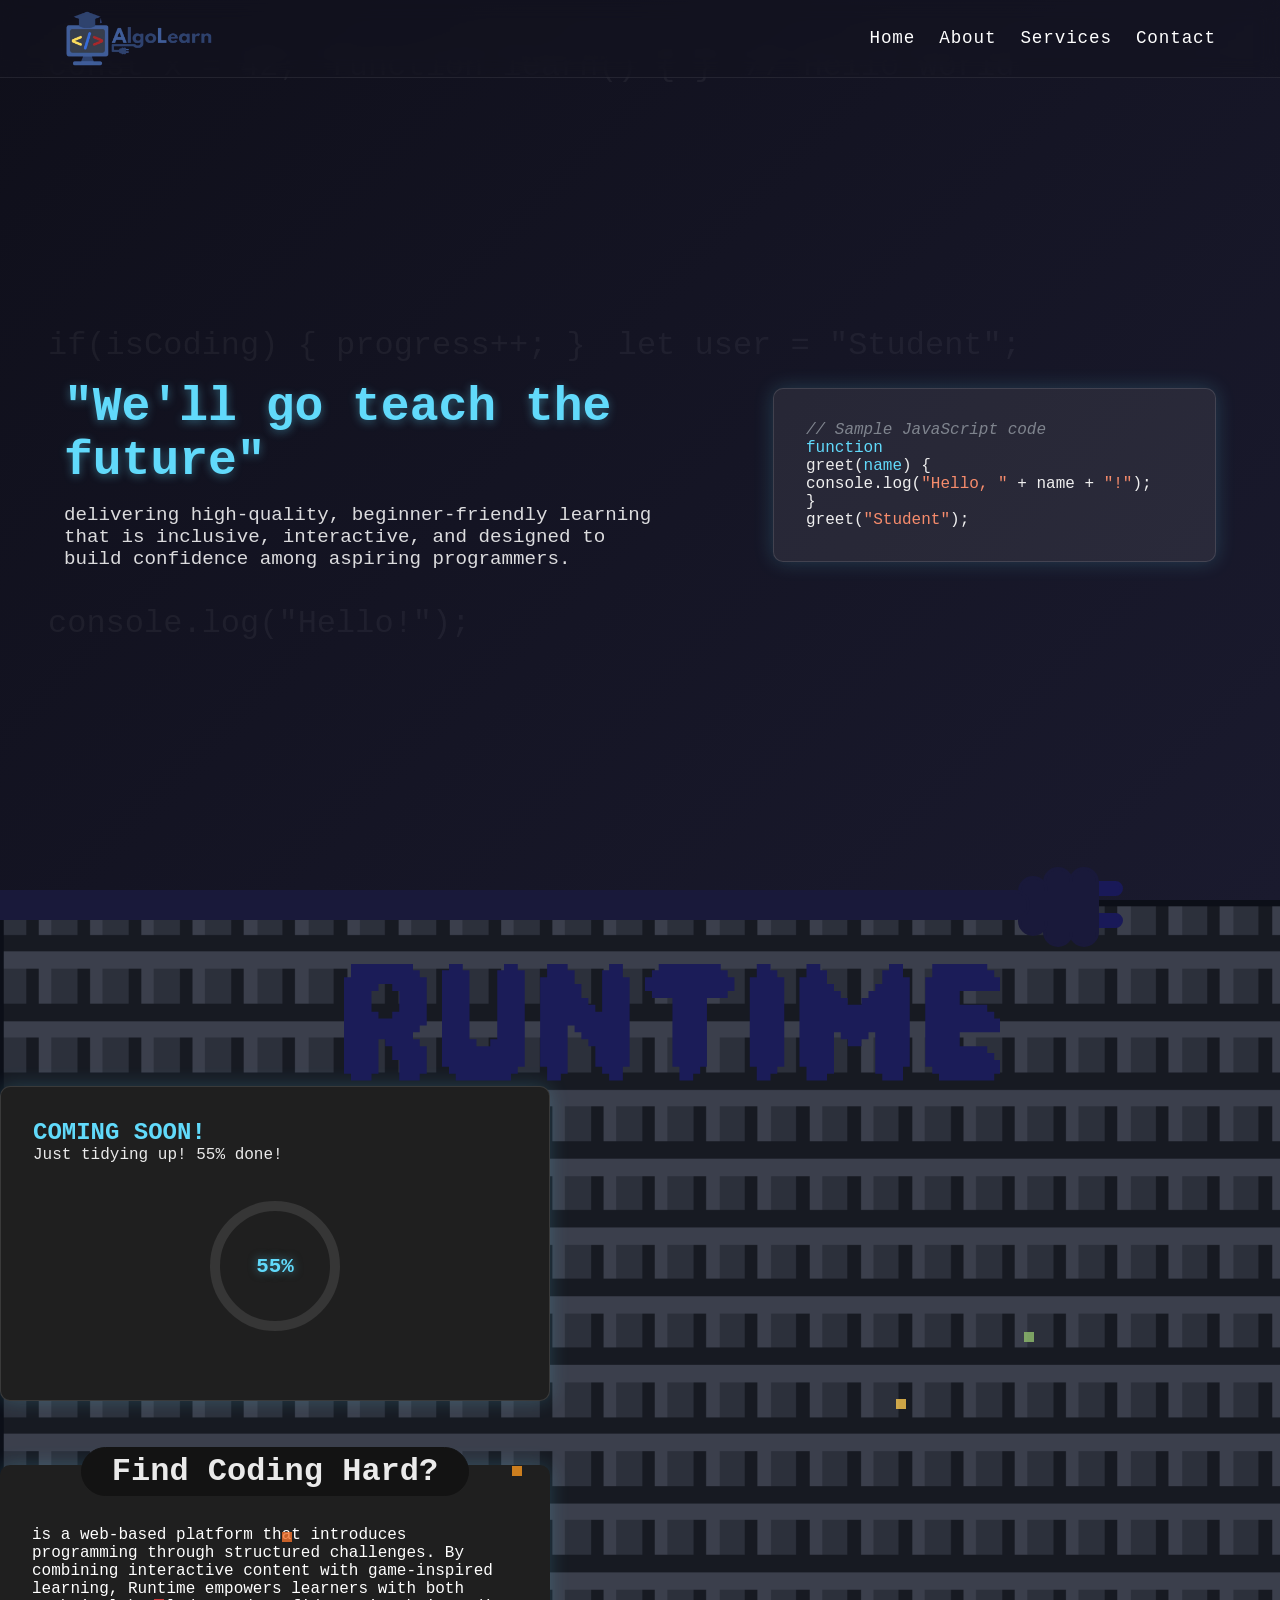
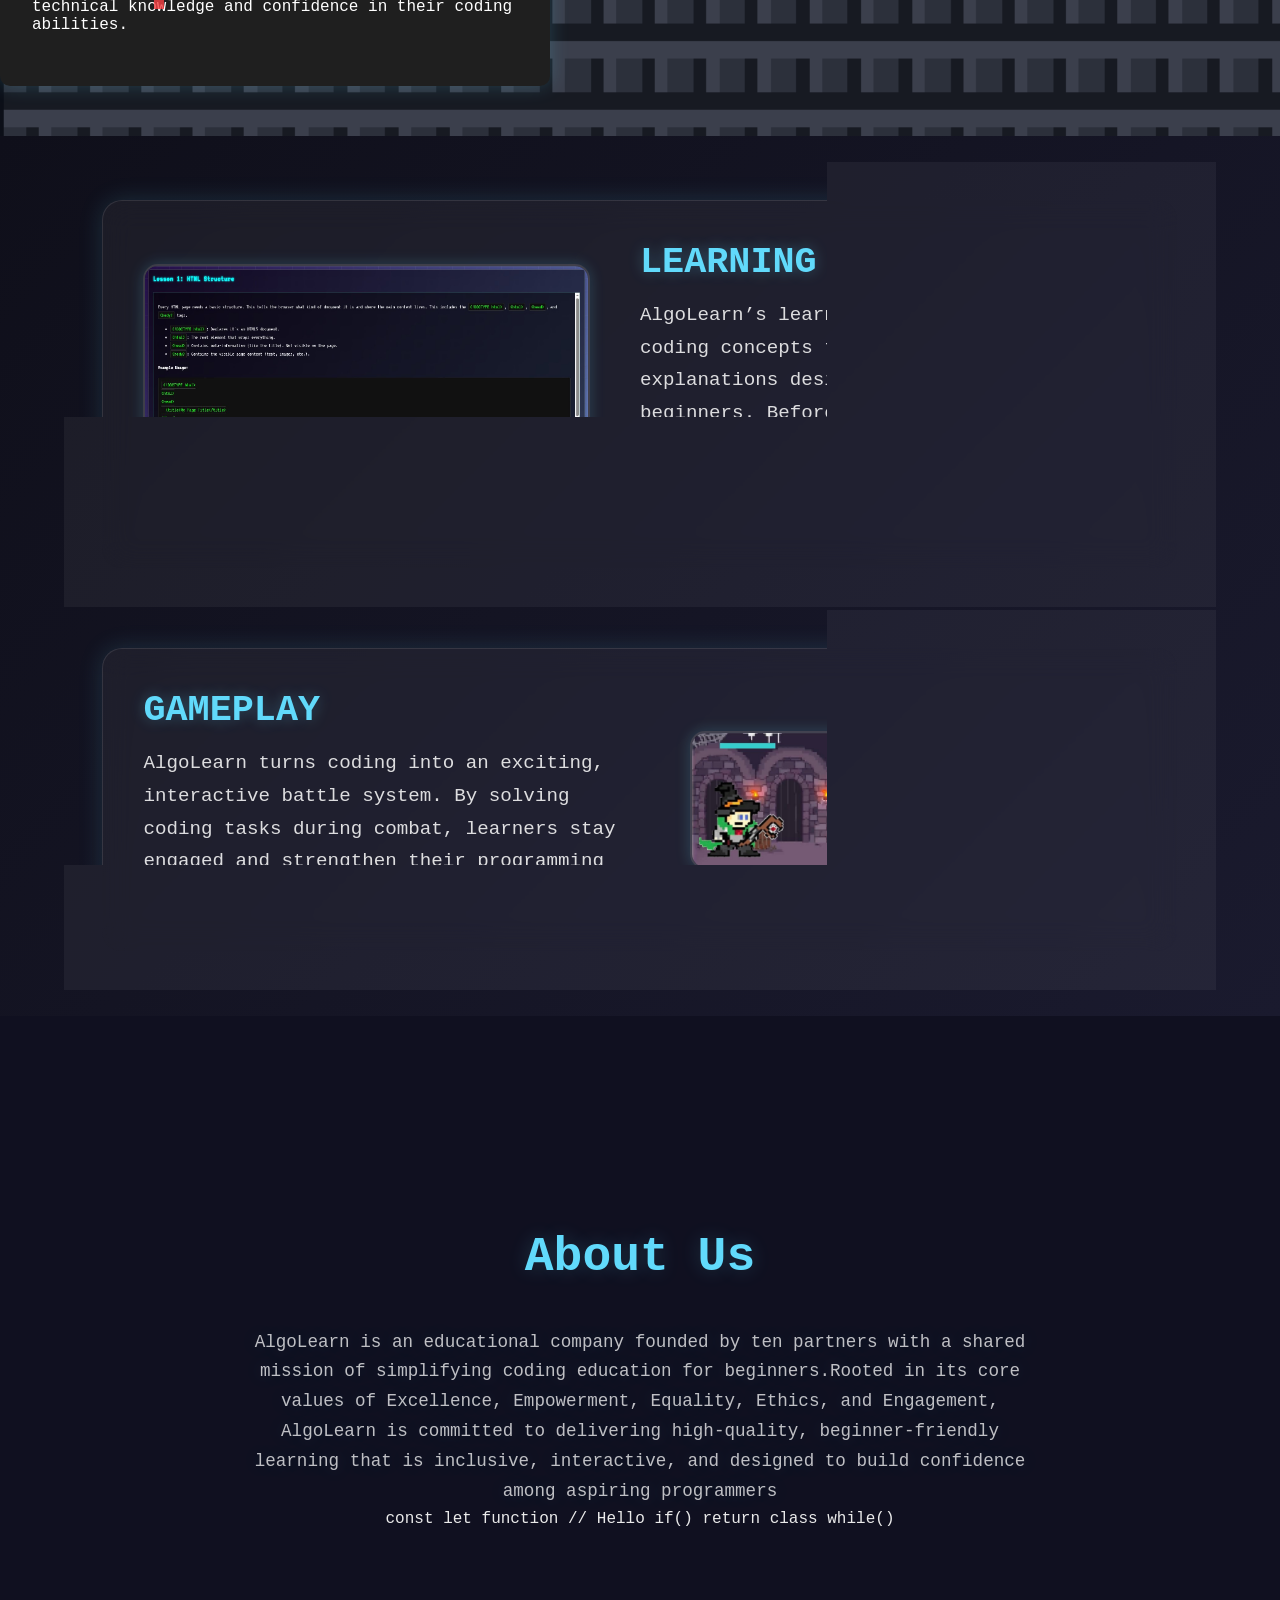
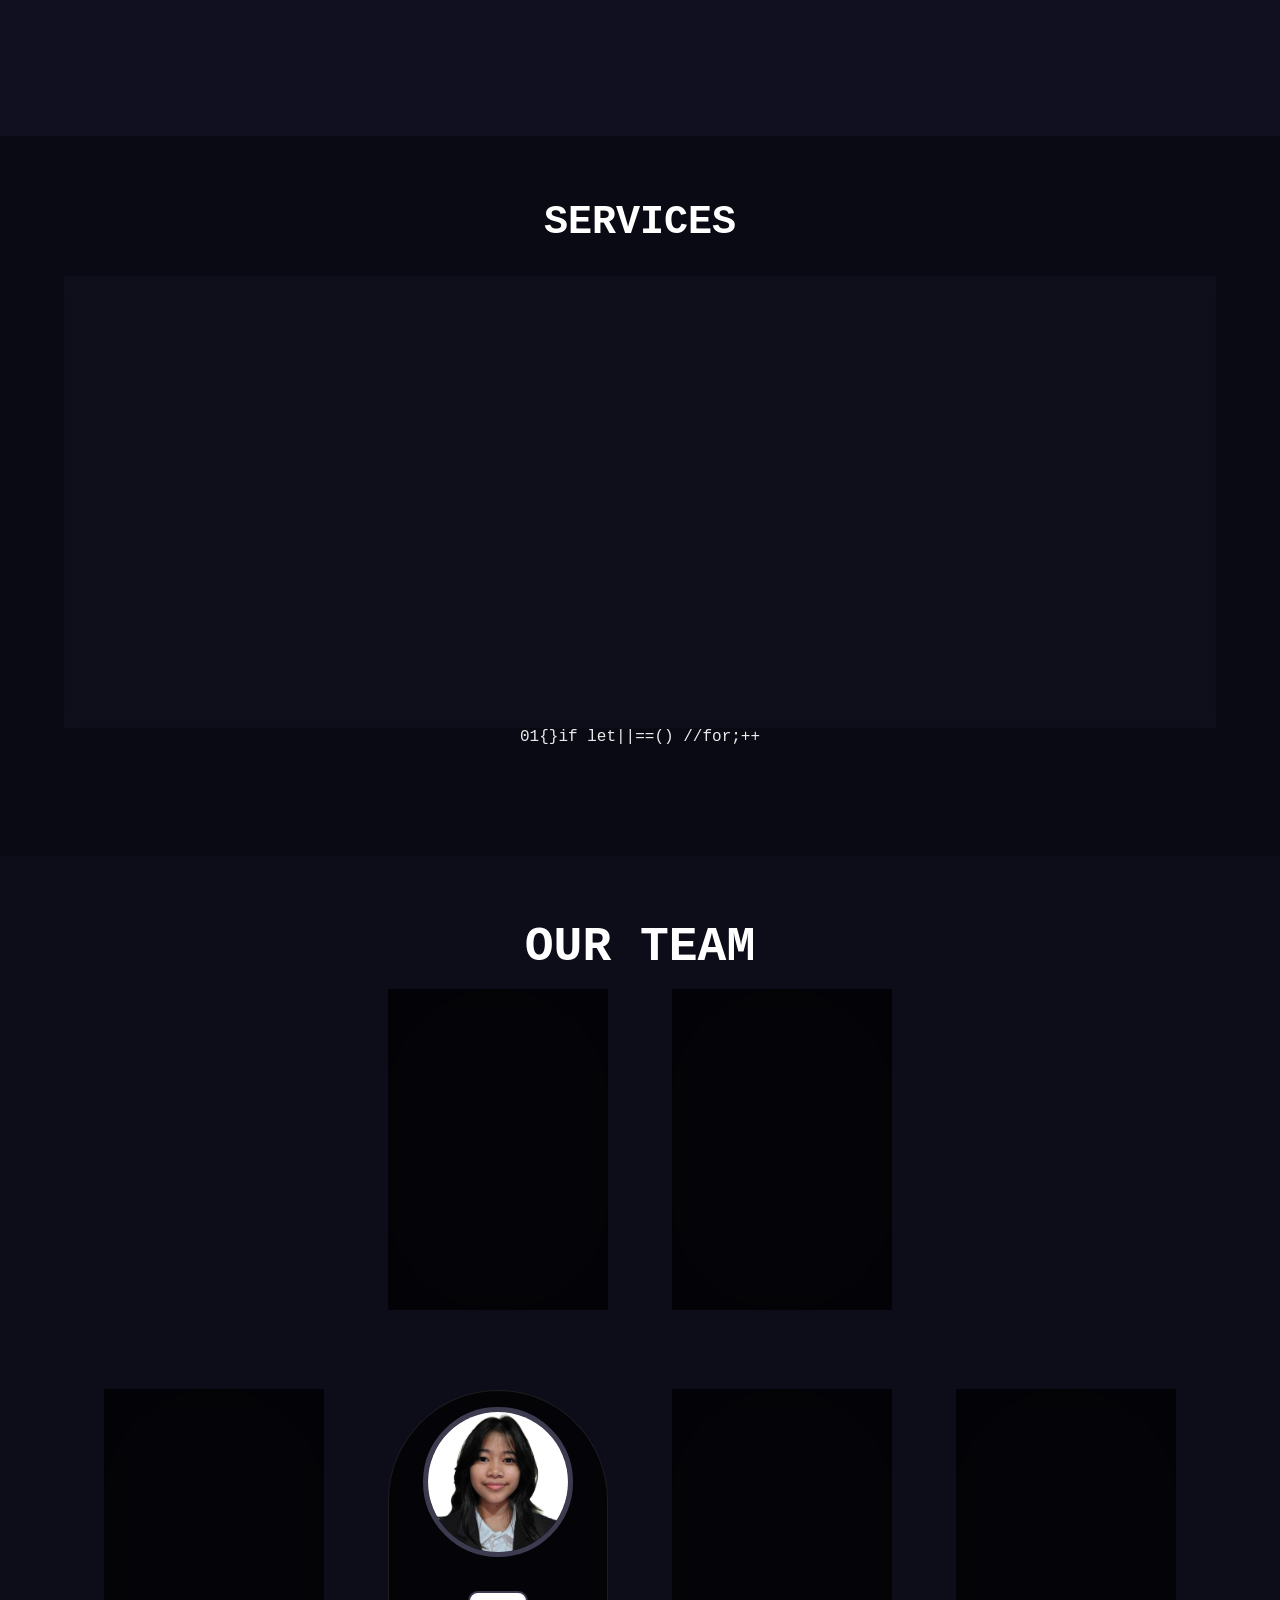
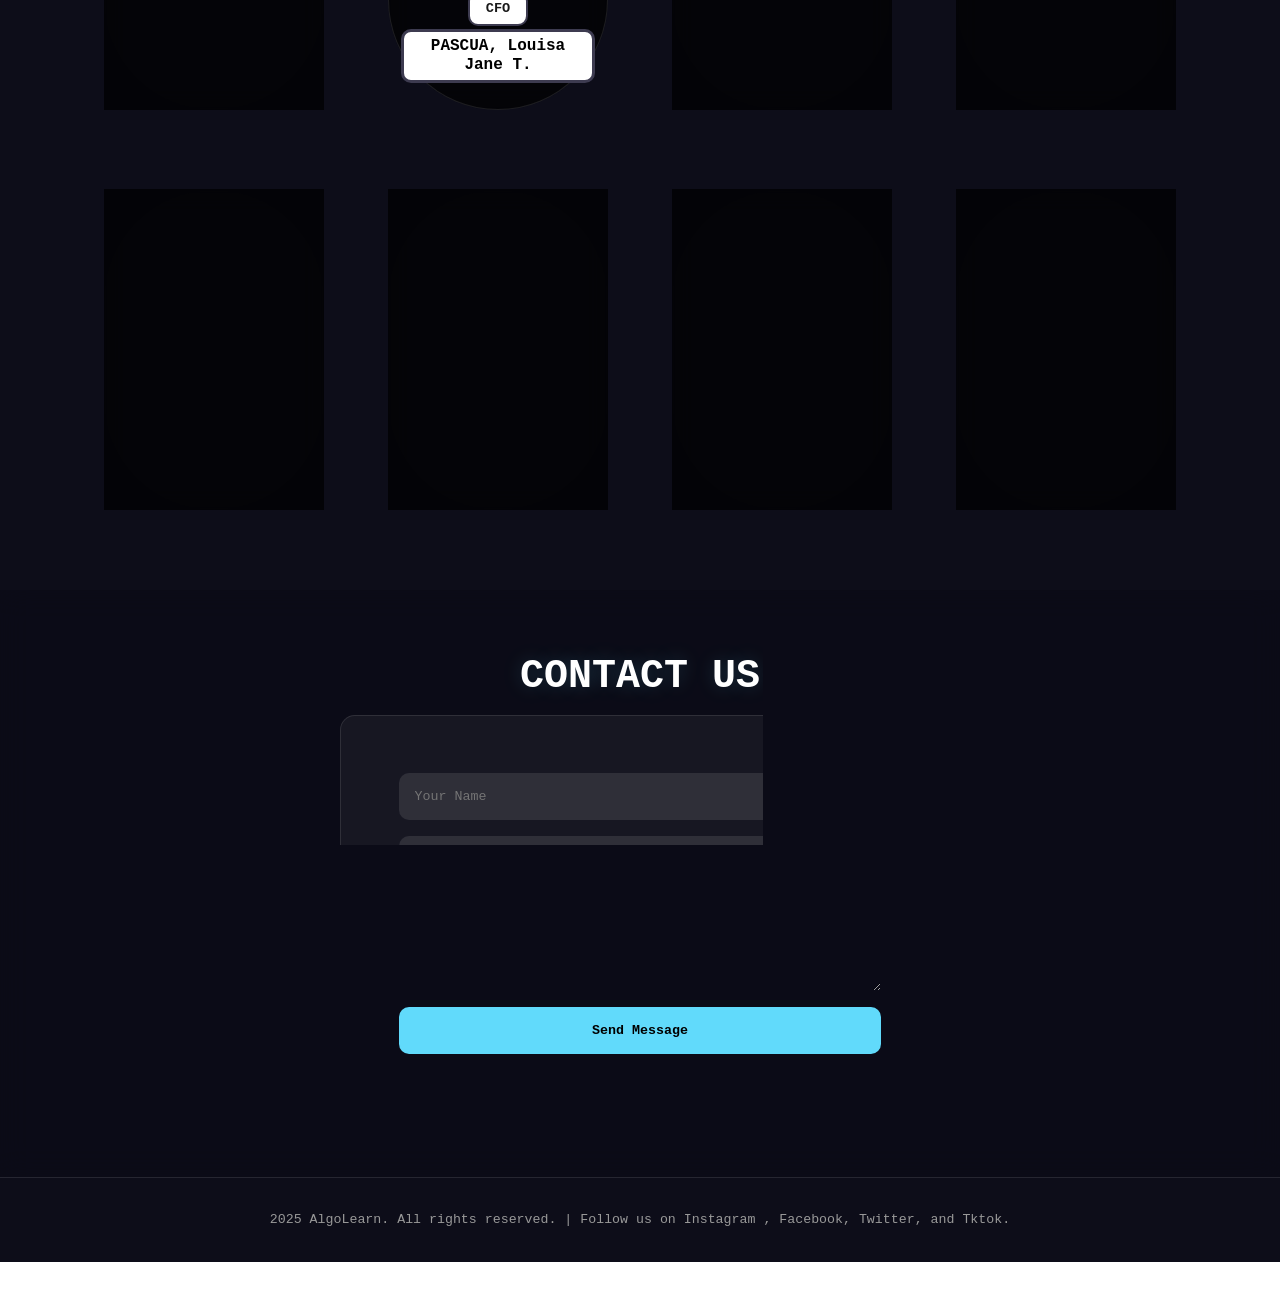
==== commit 6154b87f: "Update index.html" ====
--- a/index.html
+++ b/index.html
@@ -210,7 +210,7 @@
         <div class="card">
           <h4>OBIÑA, Gerard Kent R.</h4>
           <img src="Gerard.jpg" />
-          <div class="bottom-section tooltip-trigger" data-fullname="Chief Management Officer">CMO</div>
+          <div class="bottom-section tooltip-trigger" data-fullname="Chief Operating Officer">COO</div>
         </div>
 
         <div class="card">
